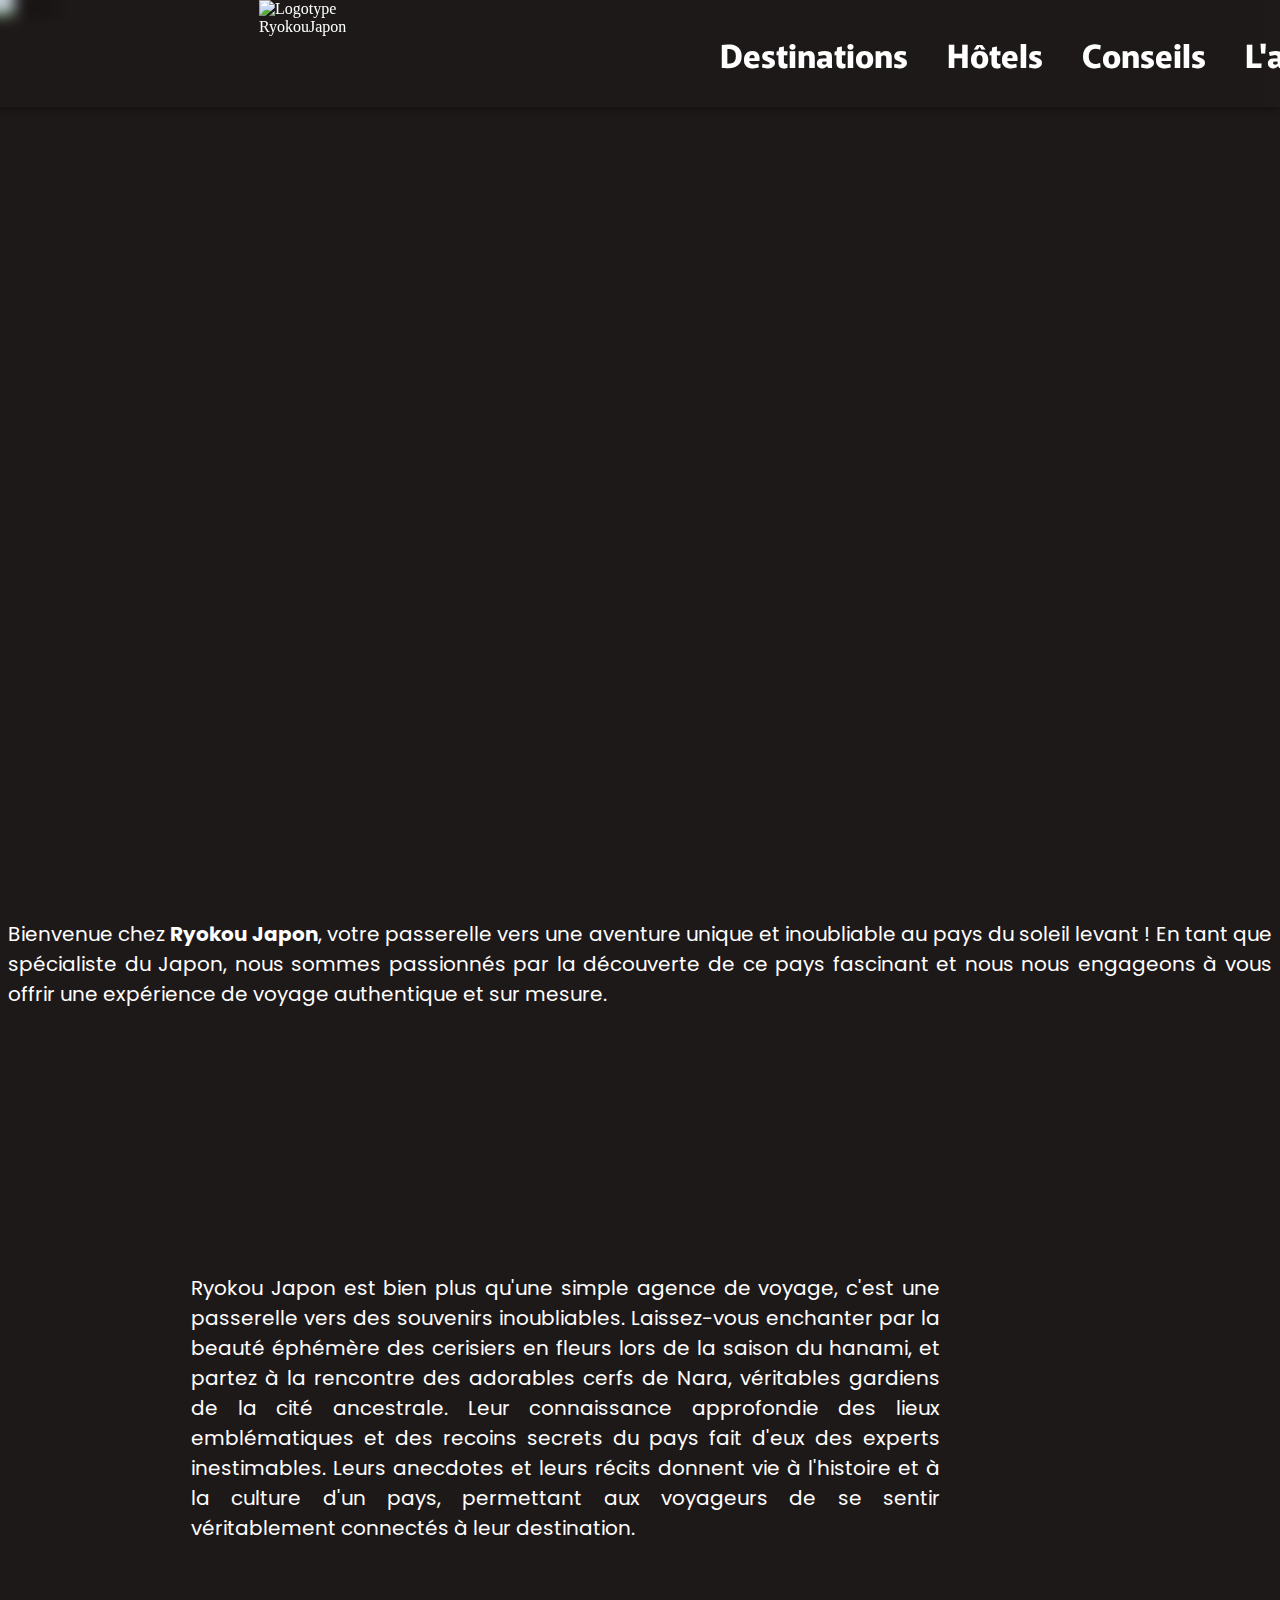
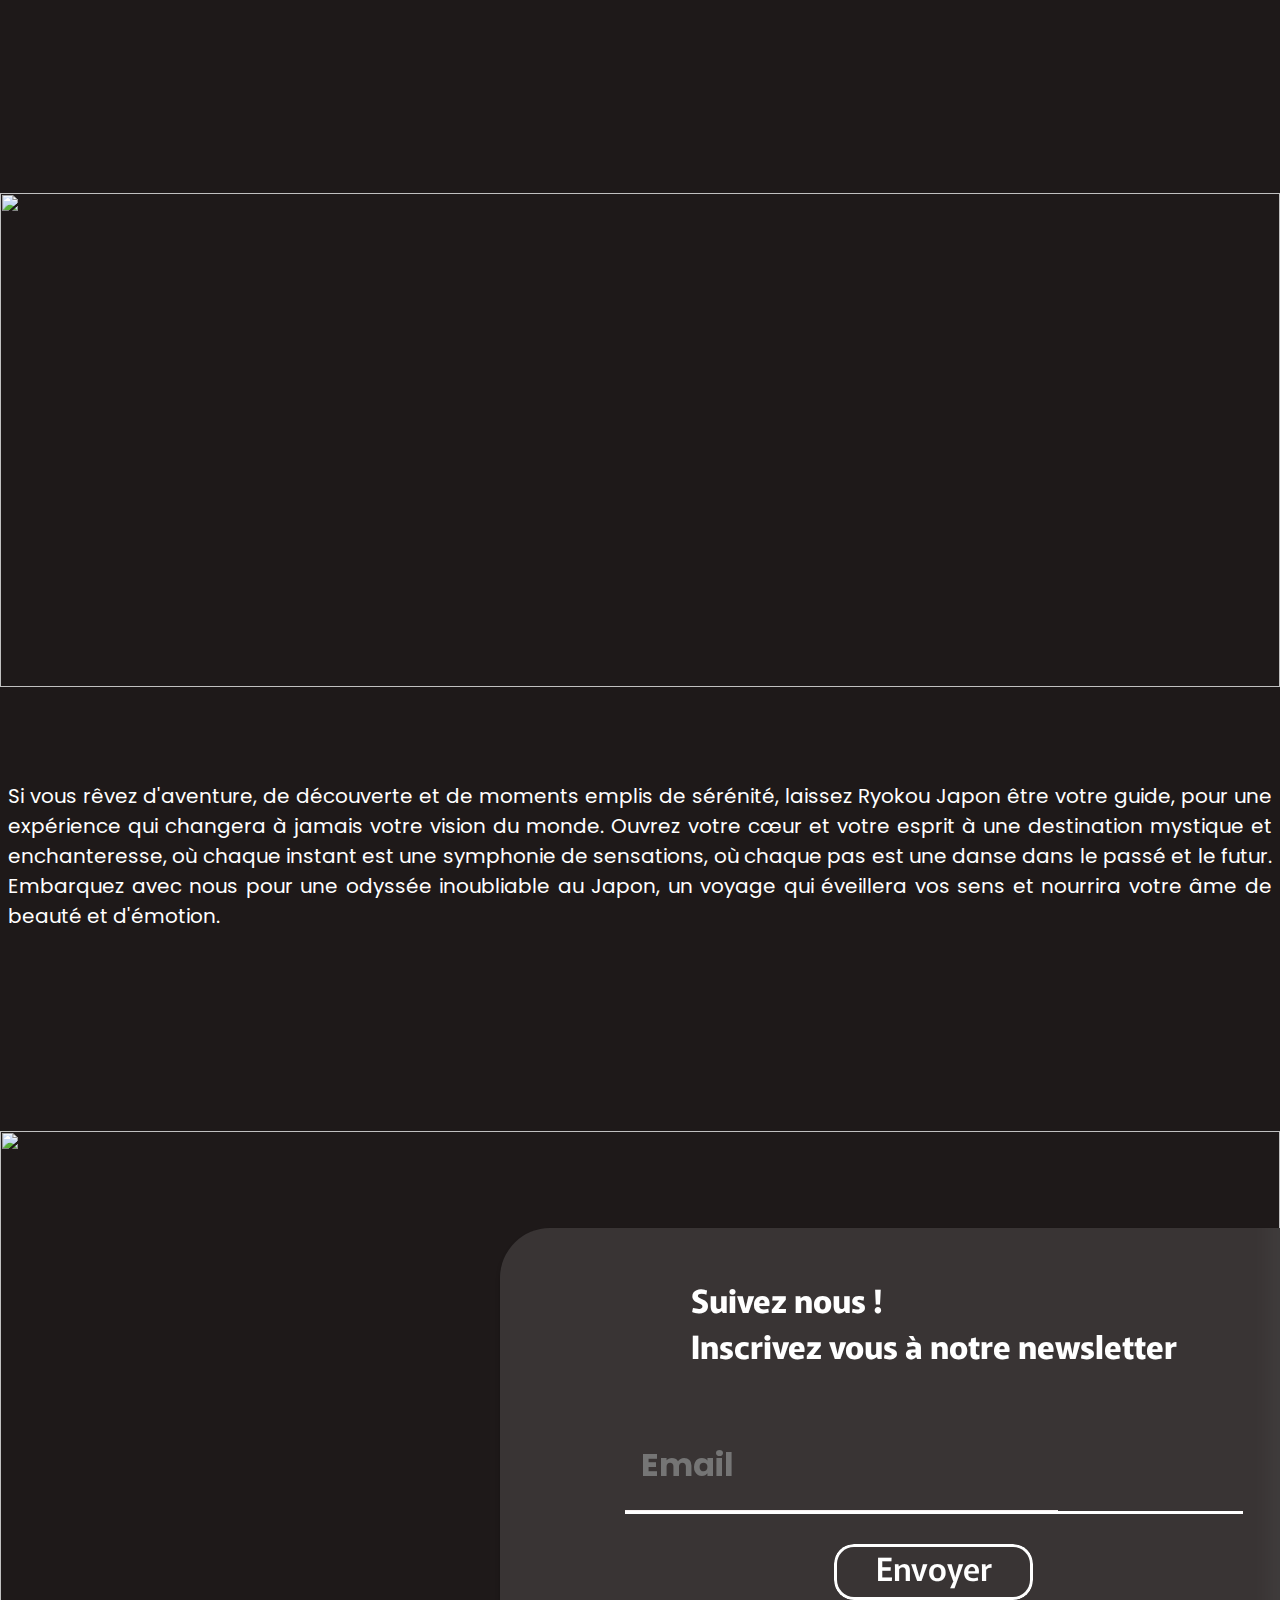
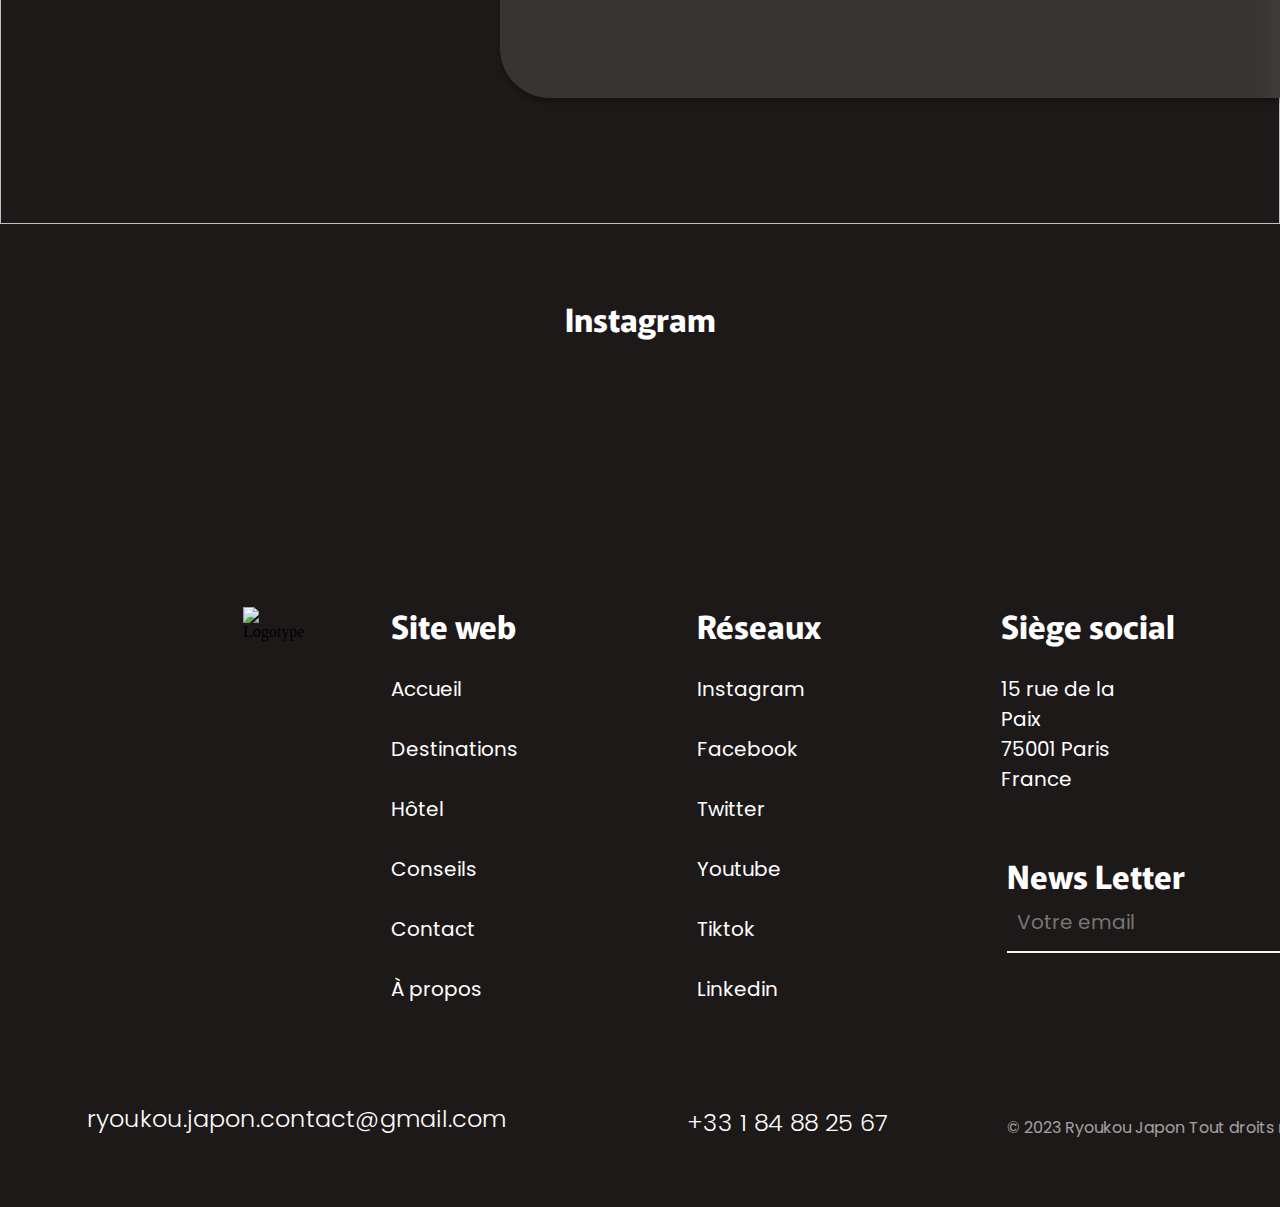
==== page/agence.html @ dc1efe97 "Add files via upload" ====
<!DOCTYPE html>
<html lang="en">

<head>
    <meta charset="UTF-8">
    <meta http-equiv="X-UA-Compatible"
        content="IE=edge">
    <meta name="viewport"
        content="width=device-width, initial-scale=1.0">
    <title>Ryokou Japon</title>
    <link rel="stylesheet"
        href="/page/agence.css">
    <link rel="shortcut icon"
        href="/asset/logo/Frame 35.svg"
        type="image/x-icon">
    <link rel="stylesheet"
        href="https://cdnjs.cloudflare.com/ajax/libs/font-awesome/6.4.2/css/all.min.css"
        integrity="sha512-z3gLpd7yknf1YoNbCzqRKc4qyor8gaKU1qmn+CShxbuBusANI9QpRohGBreCFkKxLhei6S9CQXFEbbKuqLg0DA=="
        crossorigin="anonymous"
        referrerpolicy="no-referrer" />

</head>

<body>
<header>
    <nav>
        <div class="logo">
            <a href="/index.html">
                <img id="logoid"
                    src="/asset/logo/Frame 393.svg"
                    alt="Logotype RyokouJapon">
            </a>

        </div>
        <div class="ancre">
            <div class="ancrenav"><a href="/page/destinations.html">Destinations</a></div>
            <div class="ancrenav"><a href="/page/hotel.html">Hôtels</a></div>
            <div class="ancrenav"><a href="/page/conseils.html">Conseils</a></div>
            <div class="ancrenav"><a href="/page/agence.html">L'agence</a></div>
            <div class="ancrenav"><a href="/page/contact.html">Contact</a></div>
        </div>
    </nav>
</header>

<div class="banner"
    id="accueil">
    <img id="idbanner"
        src="/asset/img/Free Office Logo Mockup 1.png"
        alt="banner">
</div>

<div class="texte1">
    <p>Bienvenue chez <strong>Ryokou Japon</strong>, votre passerelle vers une aventure unique et inoubliable au pays du soleil levant !
        En tant que spécialiste du Japon, nous sommes passionnés par la découverte de ce pays fascinant et nous nous
        engageons à vous offrir une expérience de voyage authentique et sur mesure. </p>
</div>

<div class="guide">
  


    <div class="texteguide">
        <h3>
            
        </h3>
        <p>
            Ryokou Japon est bien plus qu'une simple agence de voyage, c'est une passerelle vers des souvenirs inoubliables. Laissez-vous enchanter par la beauté éphémère des cerisiers en fleurs lors de la saison du hanami, et partez à la rencontre des adorables cerfs de Nara, véritables gardiens de la cité ancestrale.
            Leur connaissance approfondie des lieux emblématiques et des recoins secrets du pays fait d'eux des experts inestimables. Leurs anecdotes et leurs récits donnent vie à l'histoire et à la culture d'un pays, permettant aux voyageurs de se sentir véritablement connectés à leur destination.
        </p>
    </div> 
    
    <div class="groupguide1">
        <img src="/asset/img/pexels-quốc-bảo-2034538 1.png" alt="">
    </div>
</div>

<div class="photo">
    <img id="photo" src="/asset/img/183 1.png" alt="">
</div>


<div class="texte1">
    <p>Si vous rêvez d'aventure, de découverte et de moments emplis de sérénité, laissez Ryokou Japon être votre guide, pour une expérience qui changera à jamais votre vision du monde. Ouvrez votre cœur et votre esprit à une destination mystique et enchanteresse, où chaque instant est une symphonie de sensations, où chaque pas est une danse dans le passé et le futur. Embarquez avec nous pour une odyssée inoubliable au Japon, un voyage qui éveillera vos sens et nourrira votre âme de beauté et d'émotion. </p>
</div>

<div class="contact">

    <img id="imgcontact"
      src="/asset/img/pexels-satoshi-hirayama-7631456 1.png"
      alt="">

    <div class="caseform">
      <p> Suivez nous ! <br>
        Inscrivez vous à notre newsletter</p>
      <div class="formulaire">
        <input class="inputform"
          placeholder="Email"
          required=""
          type="text">
          
        <span class="input-border"></span>
      </div>

      <button class="btnform">Envoyer</button>

    </div>

  </div>

  <div class="instagram">

    <h3>
      Instagram
    </h3>
    <div class="postgroup">
      <div class="post1">
        <img src="/asset/img/355635184_124652857320670_2875316618651683828_n 2.png"
          alt="">
      </div>

      <div class="post2">
        <img src="/asset/img/345060577_613847677301786_373737933857451719_n 1.png"
          alt="">
      </div>

      <div class="post3">
        <img src="/asset/img/332650103_738727047650461_3082135596126466973_n 1.png"
          alt="">
      </div>
    </div>
  </div>
</body>

<footer>

    <div class="logofooter">
      <img src="/asset/logo/Frame 38.svg" alt="Logotype">
    </div>
    
    <div class="sitemap">
      <h3>
        Site web
      </h3>
  
      <a href="/index.html"> Accueil</a>
      <a href="/page/destinations.html">Destinations</a>
      <a href="/page/hotel.html">Hôtel</a>
      <a href="/page/conseils.html">Conseils</a>
      <a href="/page/contact.html">Contact</a>
      <a href="/page/agence.html">À propos</a>
    </div>
    
    <div class="reseaux">
    
      <h3>
        Réseaux 
      </h3>
      <a href="https://www.instagram.com/?hl=fr" target="_blank">Instagram</a>
      <a href="https://www.facebook.com/" target="_blank">Facebook</a>
      <a href="https://twitter.com/home" target="_blank">Twitter</a>
      <a href="https://www.youtube.com/" target="_blank">Youtube</a>
      <a href="https://www.tiktok.com/" target="_blank">Tiktok</a>
      <a href="https://www.linkedin.com/feed/" target="_blank">Linkedin</a>
    </div>
    
    <div class="siege_social">
      <h3>
        Siège social
      </h3>
      <p>15 rue de la Paix <br> 
        75001 Paris <br>
        France</p>
    </div>
    
    <div class="newsletter">
      <h3>
        News Letter  	&nbsp;	&nbsp;	&nbsp;	&nbsp; 			<i class="fa-regular fa-envelope"></i>
      </h3>
      <div class="form">
        
        <input class="input" placeholder="Votre email" required="" type="text">
        
        <span class="input-border"></span>
      </div>
    
      <div class="mailentreprise">
        <a href="https://mail.google.com/mail/u/0/?tab=wm#inbox">ryoukou.japon.contact@gmail.com</a>
      </div>
      <div class="numeroentreprise">
        <a href="">+33 1 84 88 25 67</a>
      </div>
    
      <div class="droits">
        © 2023 Ryoukou Japon Tout droits réservés
      </div>
    </footer>
    

</html>
---- page/agence.css ----
@import url('https://fonts.googleapis.com/css2?family=Poppins:ital,wght@0,100;0,200;0,300;0,400;0,500;0,600;0,700;0,800;0,900;1,100;1,200;1,300;1,400;1,500;1,600;1,700;1,800;1,900&display=swap');
@import url('https://fonts.googleapis.com/css2?family=Murecho:wght@100;200;300;400;500;600;700;800;900&family=Poppins:ital,wght@0,100;0,200;0,300;0,400;0,500;0,600;0,700;0,800;0,900;1,100;1,200;1,300;1,400;1,500;1,600;1,700;1,800;1,900&display=swap');

* {
    border: 0;
    margin: 0;
    text-decoration: none;

}

html,
body {
    width: 100%;
    background-color: #1E1919;
    background-image: url(/asset/Nouveaudossier/Frame\ 570.png);

}

nav {
    display: flex;
    flex-direction: row;
    position: fixed;
    width: 100%;
    height: 107px;
    box-shadow: 0px 4px 4px 0px rgba(0, 0, 0, 0.25);
    backdrop-filter: blur(7px);
    z-index: 1;
}

.logo {
    width: 25%;
    height: 100%;
}

#logoid {
    width: 259px;
    height: 100%;
    padding-left: 259px;
}

.ancre {
    display: flex;
    gap: 39px;
    align-self: center;
    cursor: pointer;
    position: relative;
    font-family: Murecho;
    font-size: 32px;
    font-style: normal;
    font-weight: 700;
    line-height: normal;
    width: 75%;
    left: 400px;

}

a {
    color: white;
}

.banner {
    width: 100%;
    height: 825px;
}

#idbanner {
    width: 100%;
    height: 825px;

}


.texte1 {
    color: #FFF;
    text-align: justify;
    font-family: Poppins;
    font-size: 20px;
    font-style: normal;
    font-weight: 400;
    line-height: normal;
    width: 100%;
    justify-content: center;
    display: flex;
    position: relative;
    align-items: center;
    margin-top: 94px;
}


.texte1 p {
    width: 1264px;

}

.guide {
    display: flex;
    position: relative;
    flex-direction: row;
    margin-top: 180px;
    justify-content: center;
    gap: 149PX;

}

.groupguide1 {

    justify-content: center;

}

.texteguide {
    width: 749px;
    color: #FFF;
    text-align: justify;
    font-family: Poppins;
    font-size: 20px;
    font-style: normal;
    font-weight: 400;
    line-height: normal;
    justify-content: center;
    align-items: center;

}

.texteguide h3 {
    align-items: center;
    display: flex;
    text-align: center;
    justify-content: center;
    margin-bottom: 84px;
}

.photo{
    width: 100%;
height: 494px;
margin-top: 250px;
}

#photo{
    width: 100%;
height: 494px;
}

.contact {
    width: 100%;
    object-fit: cover;
    height: 693px;
    margin-top: 100px;
    align-items: center;
    justify-content: center;
    text-align: center;
margin-top: 200px;
}

#imgcontact {
    width: 100%;
    height: 693px;
    object-fit: cover;
}

.caseform {
    width: 867px;
    height: 470px;
    border-radius: 50px;
    background: rgba(255, 255, 255, 0.12);
    box-shadow: 0px 4px 4px 0px rgba(0, 0, 0, 0.25);
    backdrop-filter: blur(10px);
    position: relative;
    display: flex;
    align-items: center;
    flex-direction: column;
    justify-content: center;
    position: relative;
    bottom: 600px;
    left: 500px;

}

.caseform p:nth-child(1) {
    color: #FFF;
    text-align: justify;
    font-family: Murecho;
    font-size: 32px;
    font-style: normal;
    font-weight: 700;
    line-height: normal;
    position: relative;
    bottom: 50px;
}

.formulaire {
    position: relative;
    width: 618px;
    border-bottom: 3px solid #FFF;
    color: white;
}

.inputform {
    color: #fff;
    font-size: 0.9rem;
    background-color: transparent;
    width: 100%;
    box-sizing: border-box;
    padding-inline: 0.5em;
    padding-block: 0.7em;
    border: none;
    text-align: justify;
    font-family: Poppins;
    font-size: 32px;
    font-style: normal;
    font-weight: 700;
    line-height: normal;
}



.input-border {
    position: absolute;
    background: var(--border-after-color);
    width: 0%;
    height: 2px;
    bottom: 0;
    left: 0;
    transition: 0.3s;
}

input:hover {
    background: var(--input-hovered-color);
}

input:focus {
    outline: none;
}


input:focus~.input-border {
    width: 100%;
}

.btnform {
    position: relative;
    border: transparent;
    border-radius: 20px;
    font-size: 21px;
    font-weight: normal;
    display: flex;
    align-self: center;
    width: 199px;
    height: 56px;
    padding: 0px 40px 10px 40px;
    justify-content: center;
    align-items: center;
    color: white;
    background: transparent;
    cursor: pointer;
    font-family: Murecho;
    font-size: 32px;
    font-style: normal;
    font-weight: 500;
    line-height: normal;
    margin-top: 30px;
}

.btnform::before {
    content: "";
    position: absolute;
    inset: 0;
    border: inherit;
    border-radius: inherit;
    padding: 3px;
    background: #FFF;

    -webkit-mask:
        linear-gradient(#fff 0 0) content-box,
        linear-gradient(#fff 0 0);
    -webkit-mask-composite: clear;
    mask-composite: clear;
}



.postgroup {
    display: flex;
    gap: 21px;
    justify-content: center;
}

.instagram h3 {
    display: flex;
    color: #FFF;
    font-family: Murecho;
    font-size: 32px;
    font-style: normal;
    font-weight: 700;
    line-height: normal;
    justify-content: center;
    margin-bottom: 44px;
    margin-top: 71px;
}

footer{
    background-color: #1E1919;
    width: 100%;
    height: 600px;
    margin-top: 71px;
    display: flex;
    flex-direction: row;
    padding-top:133px;

}
.logofooter{
    width: 300px;
    height: 183px;
    display: flex;
    position: relative;
    margin-left: 243px;
}

.sitemap {
    width: 126px;
    height: 100px;
    display: flex;
    flex-direction: column;
    color: var(--white, #FFF);
    font-family: Poppins;
    font-size: 20px;
    font-style: normal;
    font-weight: 400;
    gap: 30px;
    margin-left: 87px ;
    position: relative;
}

.sitemap h3{
    color: var(--white, #FFF);
    font-family: Murecho;
    font-size: 32px;
    font-style: normal;
    font-weight: 700;
    line-height: 37.275px; /* 116.484% */ 
    width: 200px;
}

.reseaux{
    width: 126px;
    height: 339.9px;
    display: flex;
    flex-direction: column;
    color: var(--white, #FFF);
    font-family: Poppins;
    font-size: 20px;
    font-style: normal;
    font-weight: 400;
    gap: 30px;
    margin-left: 180px ;
    position: relative;  
}

.reseaux h3{
    color: var(--white, #FFF);
    font-family: Murecho;
    font-size: 32px;
    font-style: normal;
    font-weight: 700;
    line-height: 37.275px; /* 116.484% */
     
}

.siege_social {
    width: 126px;
    height: 339.9px;
    display: flex;
    flex-direction: column;
    color: var(--white, #FFF);
    font-family: Poppins;
    font-size: 20px;
    font-style: normal;
    font-weight: 400;
    gap: 30px;
    margin-left: 180px ;
    position: relative;  
}

.siege_social h3{
    color: var(--white, #FFF);
font-family: Murecho;
font-size: 32px;
font-style: normal;
font-weight: 700;
line-height: 37.275px; 
width: 200px;
}

.newsletter{
    margin-top: 250px;
    display: flex;
    flex-direction: column;
    position: relative;
    right: 120px;

}

.form {
    --width-of-input: 200px;
    --border-height: 1px;
    --border-before-color: rgba(221, 221, 221, 0.39);
    --border-after-color: #5891ff;
    --input-hovered-color: #4985e01f;
    position: relative;
    width: var(--width-of-input);
   }
   /* styling of Input */
   .input {
    color: #fff;
    font-size: 0.9rem;
    background-color: transparent;
    width: 100%;
    box-sizing: border-box;
    padding-inline: 0.5em;
    padding-block: 0.7em;
    border: none;
    border-bottom: var(--border-height) solid var(--border-before-color);
    color: var(--white, #FFF);
font-family: Poppins;
font-size: 20px;
font-style: normal;
font-weight: 400;
line-height: 29.288px; /* 146.438% */
   }

   .input-border {
    position: absolute;
    background: #F6F0F0;
    width: 0%;
    height: 2px;
    bottom: 0;
    left: 0;
    transition: 0.3s;
    width: 433.987px;
    height: 1.331px;
   }

   input:hover {
    background: var(--input-hovered-color);
   }
   
   input:focus {
    outline: none;
   }

   input:focus ~ .input-border {
    width: 100%;
   }
   
   .fa-regular{
    color: #ffffff;
    width: 30.65px;
    height: 19.87px;
    }

.newsletter h3 {
            color: var(--white, #FFF);
            font-family: Murecho;
            font-size: 32px;
            font-style: normal;
            font-weight: 700;
            line-height: 37.275px;
}

.mailentreprise{
    display: flex;
    position: relative;
    margin-top: 150px;
    right: 920px;
    color: var(--white, #FFF);
text-align: justify;
font-family: poppins;
font-size: 23.962px;
font-style: normal;
font-weight: 300;
line-height: 31.95px; 
}

.numeroentreprise{
    display: flex;
    position: relative;
    right: 320px;
    color: var(--white, #FFF);
text-align: justify;
font-family: poppins;
font-size: 23.962px;
font-style: normal;
font-weight: 300;
margin-top: 0;
bottom: 30px;
}

.droits{
    display: flex;
    position: relative;
    color: rgba(255, 255, 255, 0.6);
font-family: Poppins;
font-size: 15.975px;
font-style: normal;
font-weight: 400;
line-height: 26.625px; 
bottom: 55px;
}
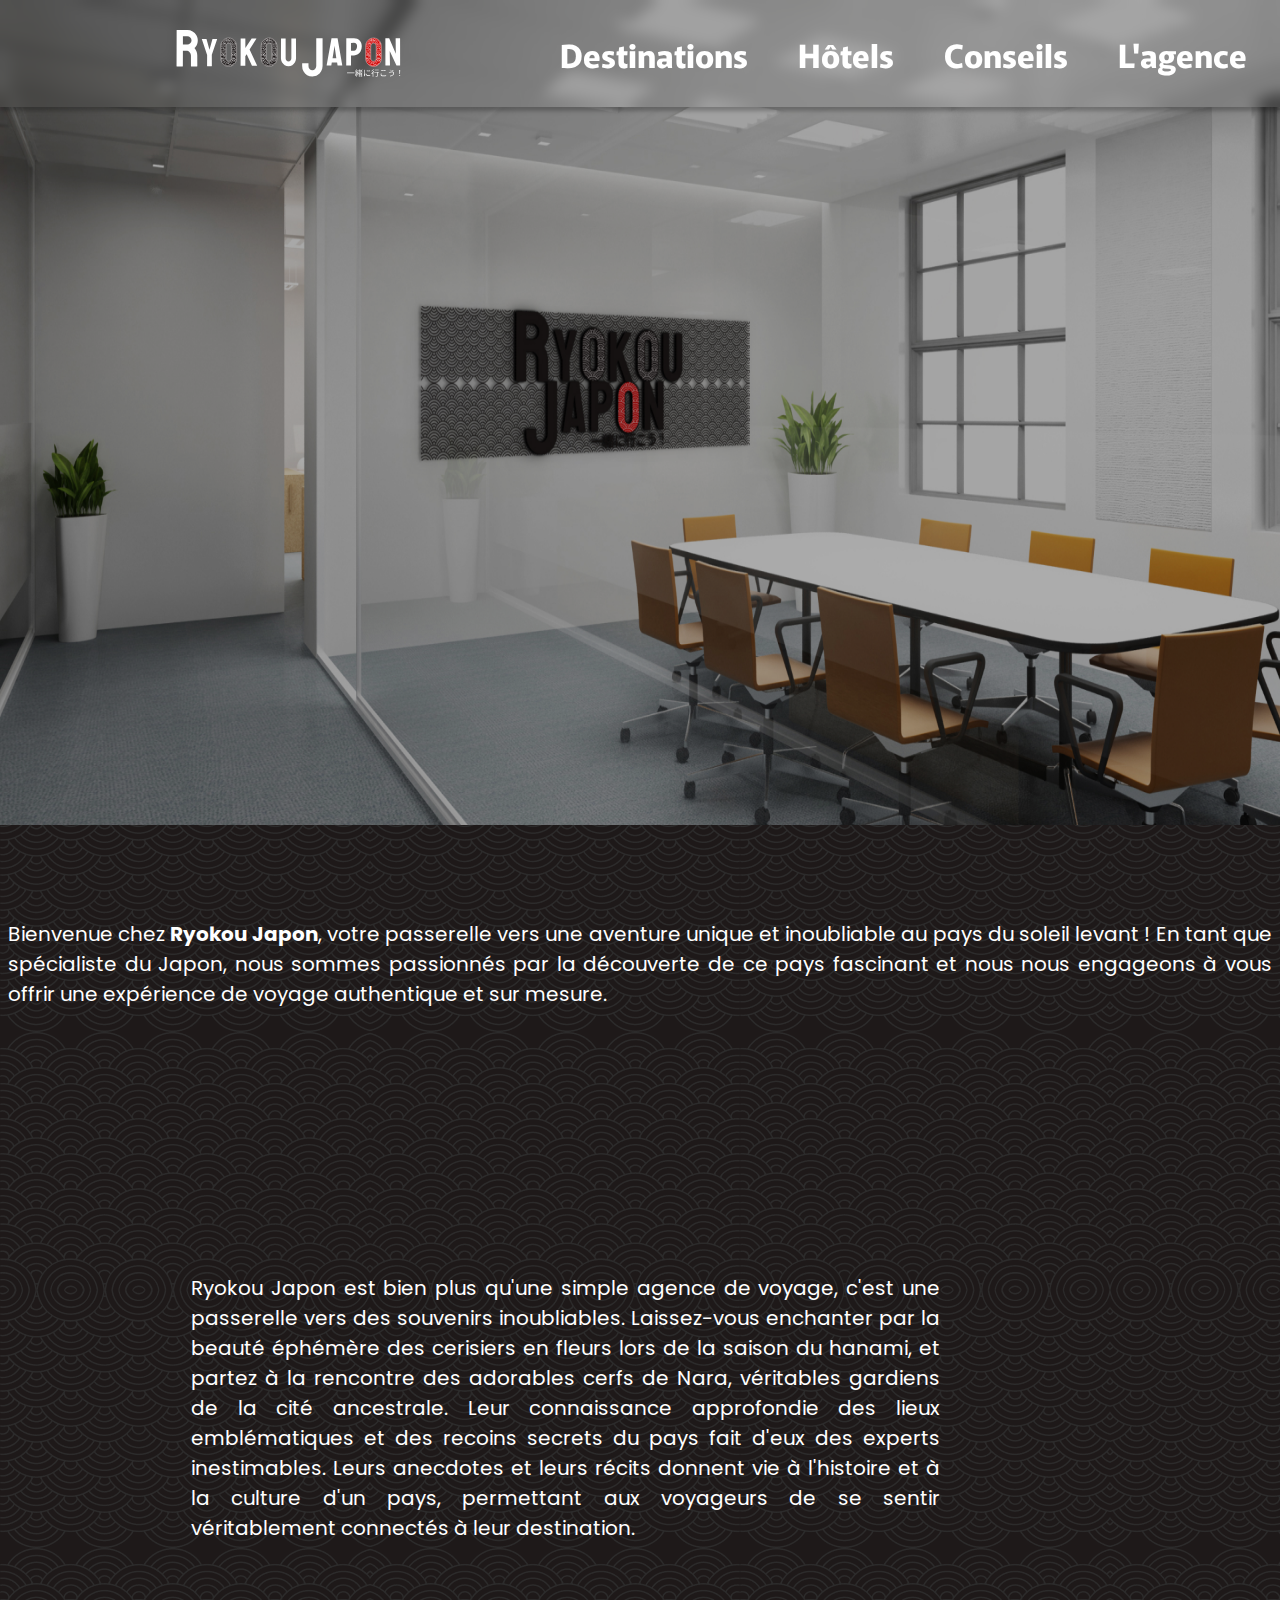
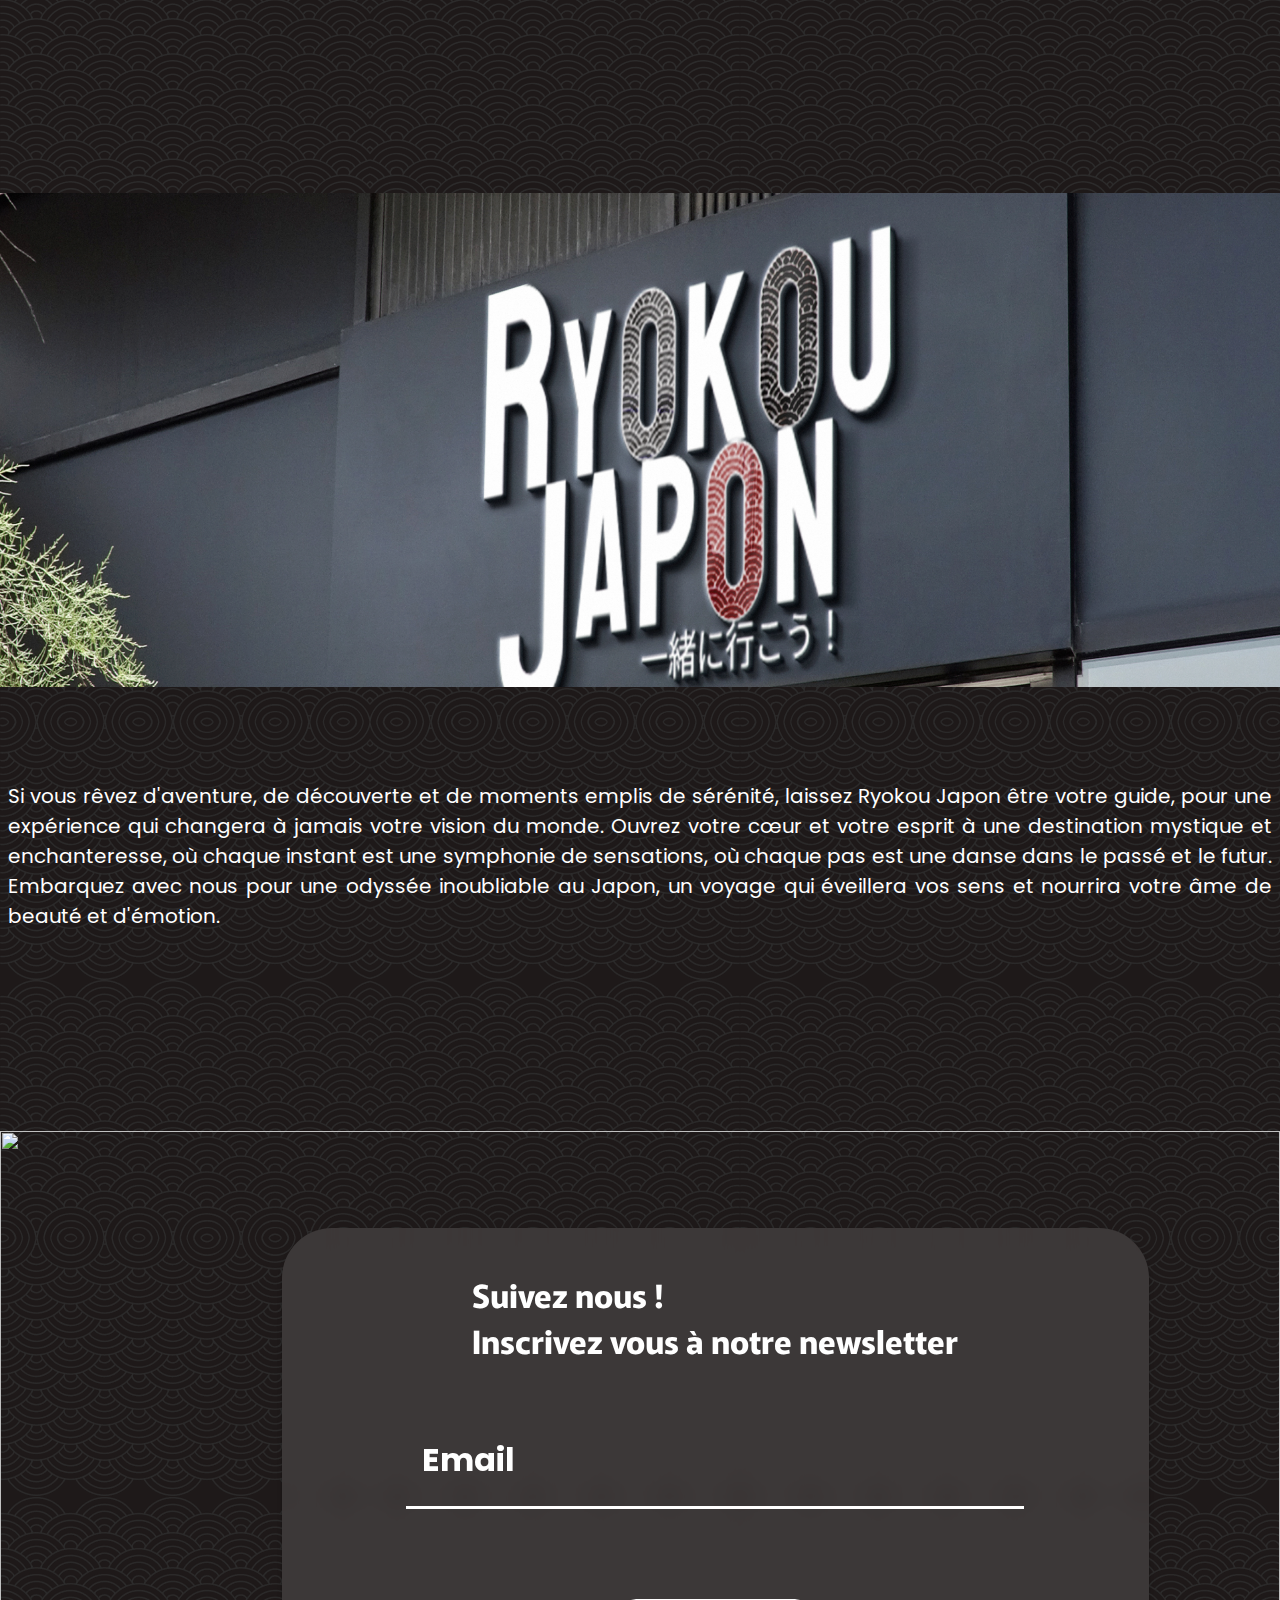
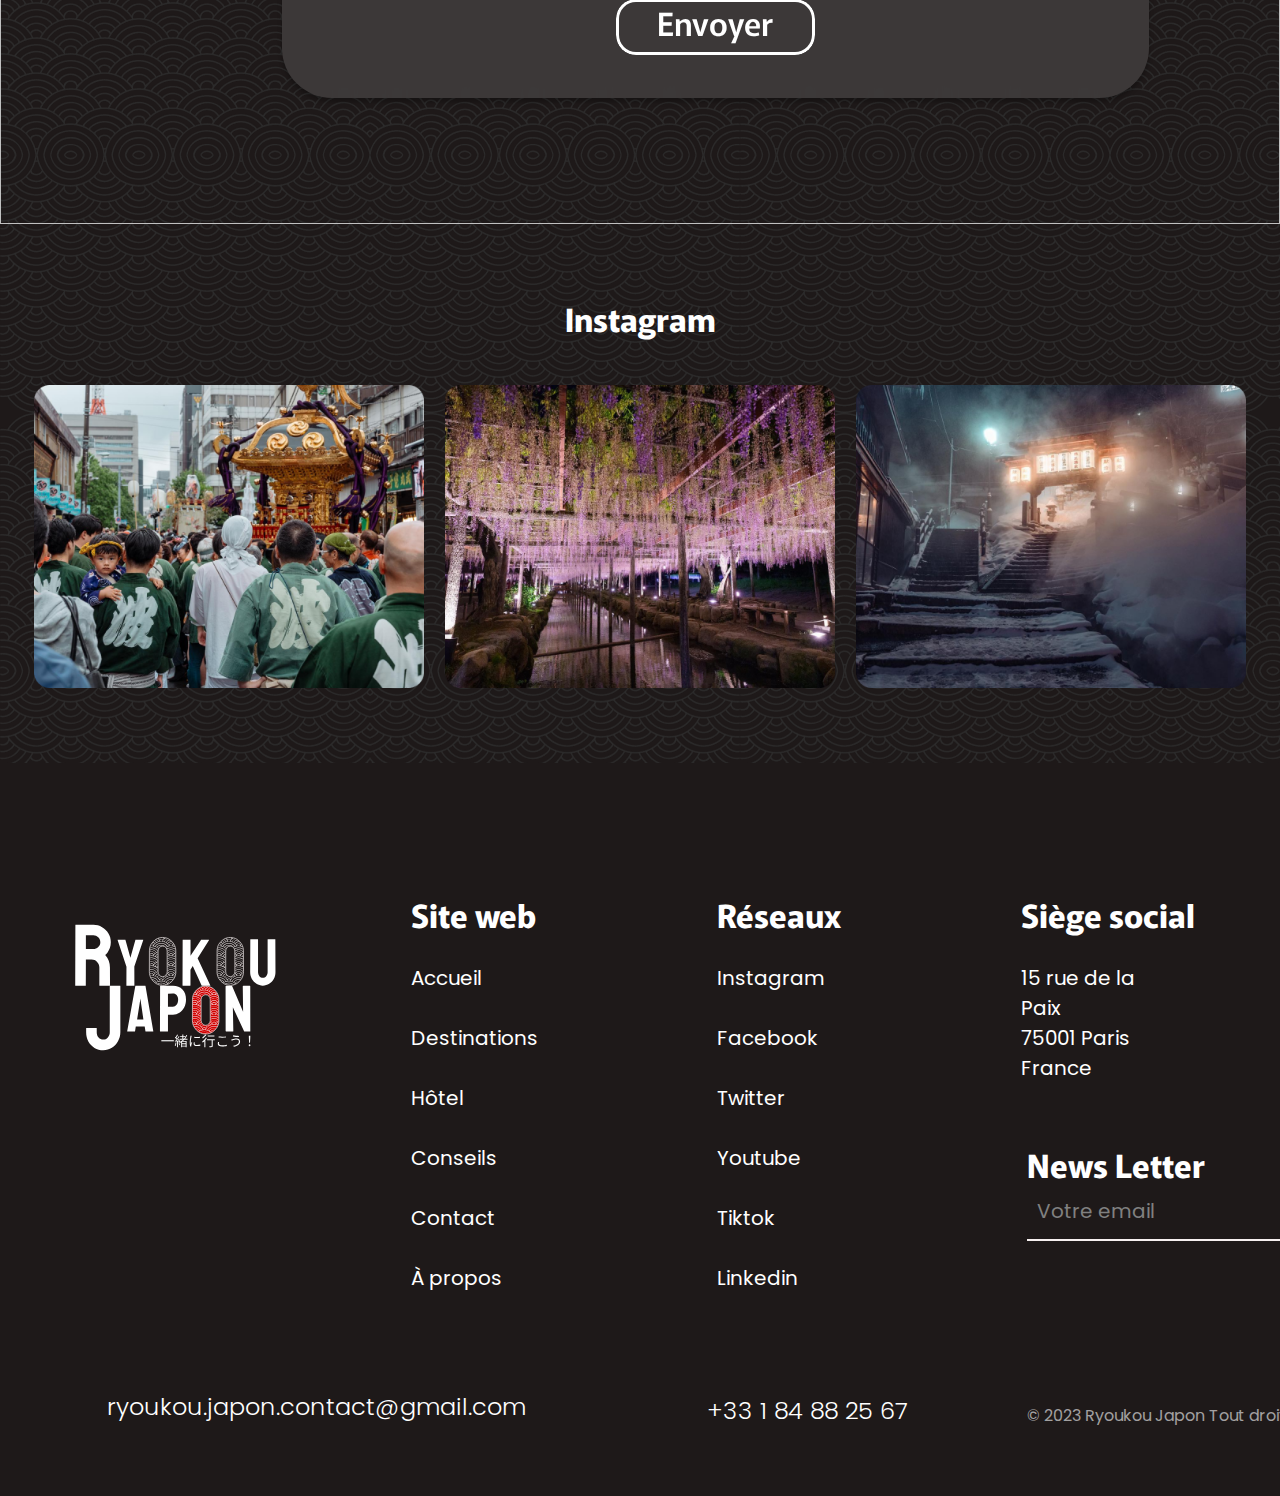
==== commit 4d438c76: "Add files via upload" ====
--- a/page/agence.html
+++ b/page/agence.html
@@ -22,25 +22,44 @@
 </head>
 
 <body>
-<header>
-    <nav>
-        <div class="logo">
-            <a href="/index.html">
-                <img id="logoid"
-                    src="/asset/logo/Frame 393.svg"
-                    alt="Logotype RyokouJapon">
-            </a>
-
-        </div>
-        <div class="ancre">
-            <div class="ancrenav"><a href="/page/destinations.html">Destinations</a></div>
-            <div class="ancrenav"><a href="/page/hotel.html">Hôtels</a></div>
-            <div class="ancrenav"><a href="/page/conseils.html">Conseils</a></div>
-            <div class="ancrenav"><a href="/page/agence.html">L'agence</a></div>
-            <div class="ancrenav"><a href="/page/contact.html">Contact</a></div>
-        </div>
+  <header>
+    <nav class="navbar">
+      <div class="logo">
+        <a href="/index.html">
+          <img id="logoid"
+            src="/asset/logo/Frame 393.svg"
+            alt="Logotype RyokouJapon">
+        </a>
+
+      </div>
+      
+        
+      
+      <div class="ancre">
+        <ul>
+          <li >
+             <a href="/page/destinations.html">Destinations</a>
+          </li>
+          <li >
+            <a href="/page/hotel.html">Hôtels</a>
+          </li>
+          <li>
+            <a href="/page/conseils.html">Conseils</a>
+          </li>
+          <li>
+             <a href="/page/agence.html">L'agence</a>
+          </li>
+          <li>
+             <a href="/page/contact.html">Contact</a>
+          </li>
+
+        </ul>
+      </div>
+
+      <div class="icons"><img src="asset/img/menu.png" alt=""></div>
+      
     </nav>
-</header>
+  </header>
 
 <div class="banner"
     id="accueil">
@@ -97,8 +116,6 @@
           placeholder="Email"
           required=""
           type="text">
-          
-        <span class="input-border"></span>
       </div>
 
       <button class="btnform">Envoyer</button>
--- a/page/agence.css
+++ b/page/agence.css
@@ -5,7 +5,7 @@
     border: 0;
     margin: 0;
     text-decoration: none;
-
+    list-style: none;
 }
 
 html,
@@ -16,7 +16,8 @@
 
 }
 
-nav {
+
+.navbar {
     display: flex;
     flex-direction: row;
     position: fixed;
@@ -24,8 +25,15 @@
     height: 107px;
     box-shadow: 0px 4px 4px 0px rgba(0, 0, 0, 0.25);
     backdrop-filter: blur(7px);
-    z-index: 1;
-}
+    z-index: 2;
+}
+
+nav ul {
+    display: flex;
+    flex-direction: row;
+    gap: 50px;
+}
+
 
 .logo {
     width: 25%;
@@ -35,7 +43,7 @@
 #logoid {
     width: 259px;
     height: 100%;
-    padding-left: 259px;
+    padding-left: 159px;
 }
 
 .ancre {
@@ -50,12 +58,18 @@
     font-weight: 700;
     line-height: normal;
     width: 75%;
-    left: 400px;
+    left: 200px;
+    flex-direction: row;
+    
 
 }
 
 a {
     color: white;
+}
+
+.icons{
+    display: none;
 }
 
 .banner {
@@ -172,7 +186,7 @@
     justify-content: center;
     position: relative;
     bottom: 600px;
-    left: 500px;
+    left: 22%;
 
 }
 
@@ -186,6 +200,7 @@
     line-height: normal;
     position: relative;
     bottom: 50px;
+    margin-top: 50px;
 }
 
 .formulaire {
@@ -195,8 +210,16 @@
     color: white;
 }
 
+.input::placeholder{
+    color: grey;
+}
+
+.inputform::placeholder{
+    color: white;
+}
+
 .inputform {
-    color: #fff;
+    color: white;
     font-size: 0.9rem;
     background-color: transparent;
     width: 100%;
@@ -214,18 +237,9 @@
 
 
 
-.input-border {
-    position: absolute;
-    background: var(--border-after-color);
-    width: 0%;
-    height: 2px;
-    bottom: 0;
-    left: 0;
-    transition: 0.3s;
-}
 
 input:hover {
-    background: var(--input-hovered-color);
+    background: #FFF;
 }
 
 input:focus {
@@ -258,7 +272,8 @@
     font-style: normal;
     font-weight: 500;
     line-height: normal;
-    margin-top: 30px;
+    margin-top: 90px;
+
 }
 
 .btnform::before {
@@ -279,6 +294,7 @@
 
 
 
+
 .postgroup {
     display: flex;
     gap: 21px;
@@ -298,22 +314,34 @@
     margin-top: 71px;
 }
 
-footer{
+.post1 img{
+    width: 390px;
+}
+.post2 img{
+    width: 390px;
+}
+.post3 img{
+    width: 390px;
+}
+
+
+footer {
     background-color: #1E1919;
     width: 100%;
     height: 600px;
     margin-top: 71px;
     display: flex;
     flex-direction: row;
-    padding-top:133px;
-
-}
-.logofooter{
+    padding-top: 133px;
+
+}
+
+.logofooter {
     width: 300px;
     height: 183px;
     display: flex;
     position: relative;
-    margin-left: 243px;
+    margin-left: 2%;
 }
 
 .sitemap {
@@ -327,21 +355,22 @@
     font-style: normal;
     font-weight: 400;
     gap: 30px;
-    margin-left: 87px ;
-    position: relative;
-}
-
-.sitemap h3{
-    color: var(--white, #FFF);
-    font-family: Murecho;
-    font-size: 32px;
-    font-style: normal;
-    font-weight: 700;
-    line-height: 37.275px; /* 116.484% */ 
+    margin-left: 87px;
+    position: relative;
+}
+
+.sitemap h3 {
+    color: var(--white, #FFF);
+    font-family: Murecho;
+    font-size: 32px;
+    font-style: normal;
+    font-weight: 700;
+    line-height: 37.275px;
+    /* 116.484% */
     width: 200px;
 }
 
-.reseaux{
+.reseaux {
     width: 126px;
     height: 339.9px;
     display: flex;
@@ -352,18 +381,19 @@
     font-style: normal;
     font-weight: 400;
     gap: 30px;
-    margin-left: 180px ;
-    position: relative;  
-}
-
-.reseaux h3{
-    color: var(--white, #FFF);
-    font-family: Murecho;
-    font-size: 32px;
-    font-style: normal;
-    font-weight: 700;
-    line-height: 37.275px; /* 116.484% */
-     
+    margin-left: 180px;
+    position: relative;
+}
+
+.reseaux h3 {
+    color: var(--white, #FFF);
+    font-family: Murecho;
+    font-size: 32px;
+    font-style: normal;
+    font-weight: 700;
+    line-height: 37.275px;
+    /* 116.484% */
+
 }
 
 .siege_social {
@@ -377,21 +407,21 @@
     font-style: normal;
     font-weight: 400;
     gap: 30px;
-    margin-left: 180px ;
-    position: relative;  
-}
-
-.siege_social h3{
-    color: var(--white, #FFF);
-font-family: Murecho;
-font-size: 32px;
-font-style: normal;
-font-weight: 700;
-line-height: 37.275px; 
-width: 200px;
-}
-
-.newsletter{
+    margin-left: 180px;
+    position: relative;
+}
+
+.siege_social h3 {
+    color: var(--white, #FFF);
+    font-family: Murecho;
+    font-size: 32px;
+    font-style: normal;
+    font-weight: 700;
+    line-height: 37.275px;
+    width: 200px;
+}
+
+.newsletter {
     margin-top: 250px;
     display: flex;
     flex-direction: column;
@@ -401,16 +431,12 @@
 }
 
 .form {
-    --width-of-input: 200px;
-    --border-height: 1px;
-    --border-before-color: rgba(221, 221, 221, 0.39);
-    --border-after-color: #5891ff;
-    --input-hovered-color: #4985e01f;
-    position: relative;
-    width: var(--width-of-input);
-   }
-   /* styling of Input */
-   .input {
+    
+    position: relative;
+}
+
+/* styling of Input */
+.input {
     color: #fff;
     font-size: 0.9rem;
     background-color: transparent;
@@ -418,91 +444,94 @@
     box-sizing: border-box;
     padding-inline: 0.5em;
     padding-block: 0.7em;
-    border: none;
-    border-bottom: var(--border-height) solid var(--border-before-color);
-    color: var(--white, #FFF);
-font-family: Poppins;
-font-size: 20px;
-font-style: normal;
-font-weight: 400;
-line-height: 29.288px; /* 146.438% */
-   }
-
-   .input-border {
+ 
+    
+    
+    font-family: Poppins;
+    font-size: 20px;
+    font-style: normal;
+    font-weight: 400;
+    line-height: 29.288px;
+    /* 146.438% */
+}
+
+.input-border {
     position: absolute;
     background: #F6F0F0;
-    width: 0%;
+
     height: 2px;
     bottom: 0;
     left: 0;
-    transition: 0.3s;
-    width: 433.987px;
+    
+    width: 350px;
     height: 1.331px;
-   }
-
-   input:hover {
+}
+
+input:hover {
     background: var(--input-hovered-color);
-   }
-   
-   input:focus {
+}
+
+input:focus {
     outline: none;
-   }
-
-   input:focus ~ .input-border {
-    width: 100%;
-   }
-   
-   .fa-regular{
+}
+
+input:focus~.input-border {
+    width: 100%;
+}
+
+.fa-regular {
     color: #ffffff;
     width: 30.65px;
     height: 19.87px;
-    }
+    left: 70px;
+    position: relative;
+}
 
 .newsletter h3 {
-            color: var(--white, #FFF);
-            font-family: Murecho;
-            font-size: 32px;
-            font-style: normal;
-            font-weight: 700;
-            line-height: 37.275px;
-}
-
-.mailentreprise{
+    color: var(--white, #FFF);
+    font-family: Murecho;
+    font-size: 32px;
+    font-style: normal;
+    font-weight: 700;
+    line-height: 37.275px;
+}
+
+.mailentreprise {
     display: flex;
     position: relative;
     margin-top: 150px;
     right: 920px;
     color: var(--white, #FFF);
-text-align: justify;
-font-family: poppins;
-font-size: 23.962px;
-font-style: normal;
-font-weight: 300;
-line-height: 31.95px; 
-}
-
-.numeroentreprise{
+    text-align: justify;
+    font-family: poppins;
+    font-size: 23.962px;
+    font-style: normal;
+    font-weight: 300;
+    line-height: 31.95px;
+}
+
+.numeroentreprise {
     display: flex;
     position: relative;
     right: 320px;
     color: var(--white, #FFF);
-text-align: justify;
-font-family: poppins;
-font-size: 23.962px;
-font-style: normal;
-font-weight: 300;
-margin-top: 0;
-bottom: 30px;
-}
-
-.droits{
+    text-align: justify;
+    font-family: poppins;
+    font-size: 23.962px;
+    font-style: normal;
+    font-weight: 300;
+    margin-top: 0;
+    bottom: 30px;
+}
+
+.droits {
     display: flex;
     position: relative;
     color: rgba(255, 255, 255, 0.6);
-font-family: Poppins;
-font-size: 15.975px;
-font-style: normal;
-font-weight: 400;
-line-height: 26.625px; 
-bottom: 55px;
-}
+    font-family: Poppins;
+    font-size: 15.975px;
+    font-style: normal;
+    font-weight: 400;
+    line-height: 26.625px;
+    bottom: 55px;
+}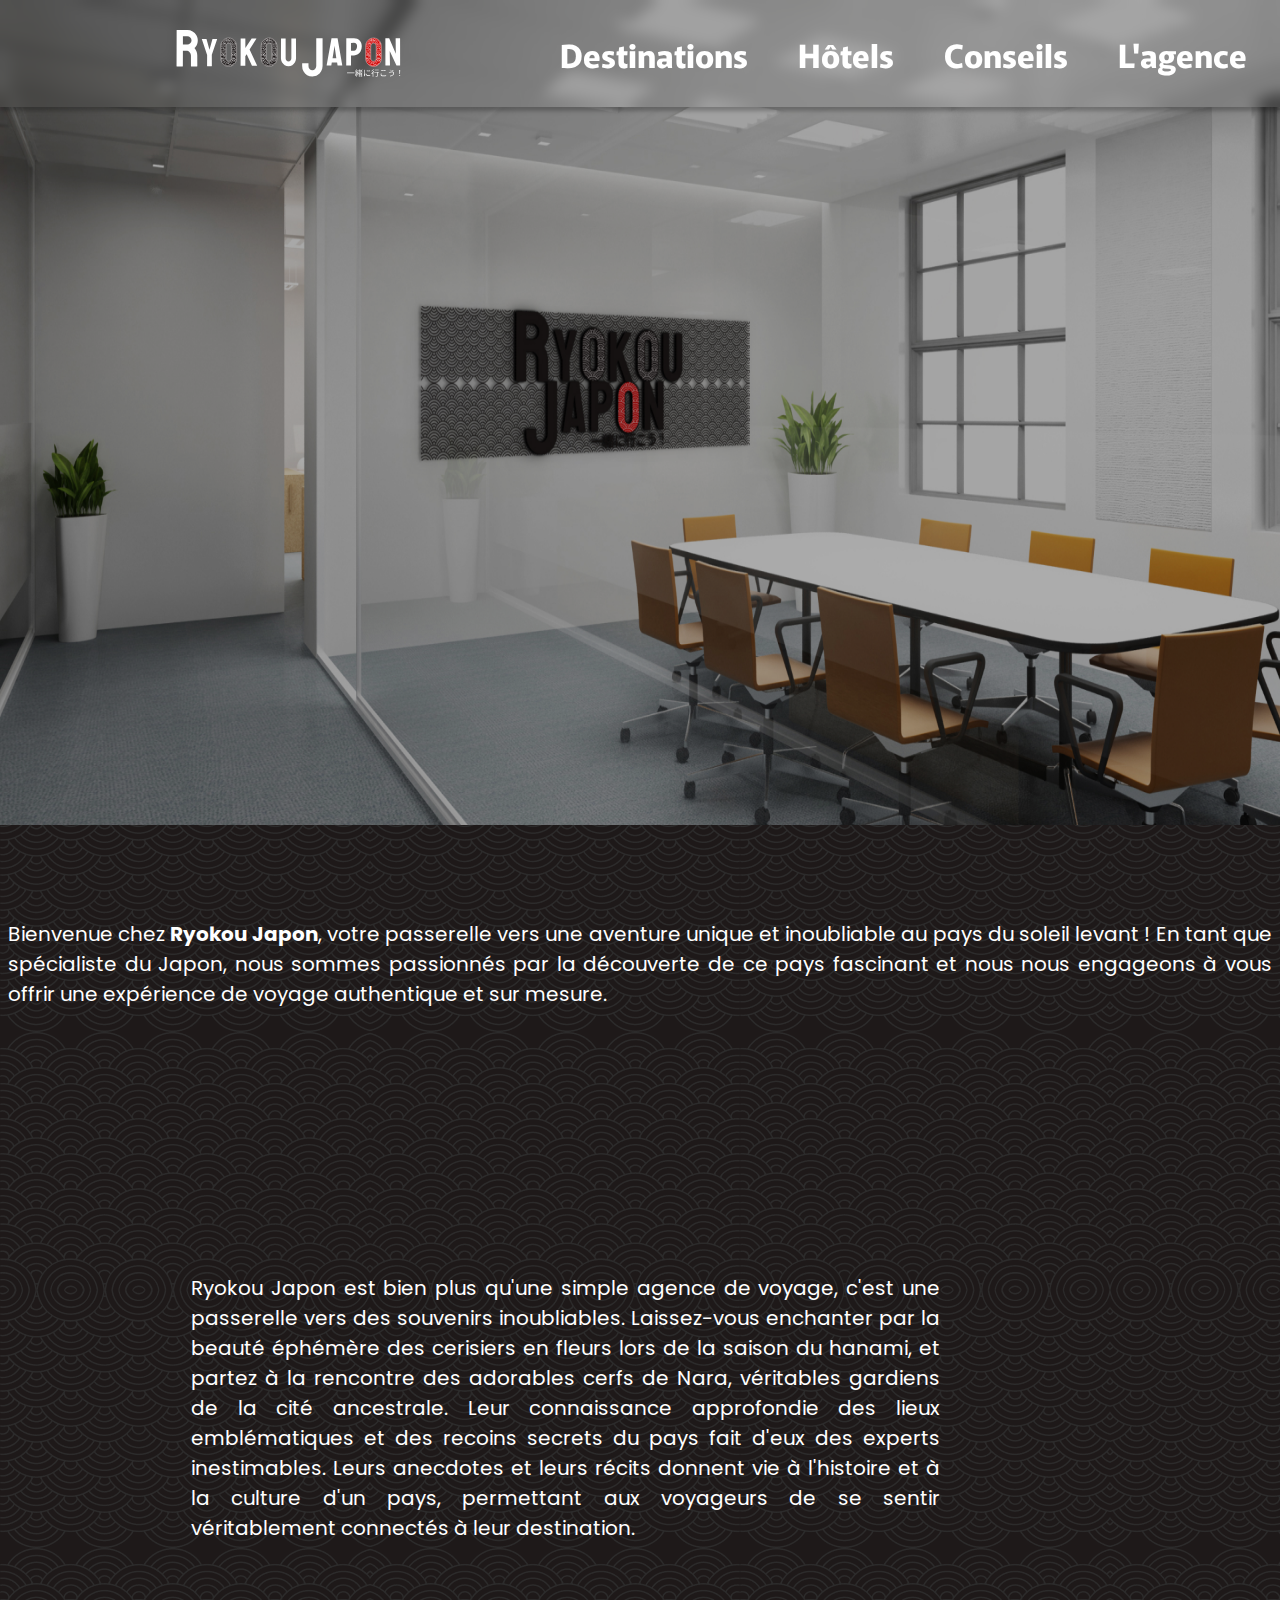
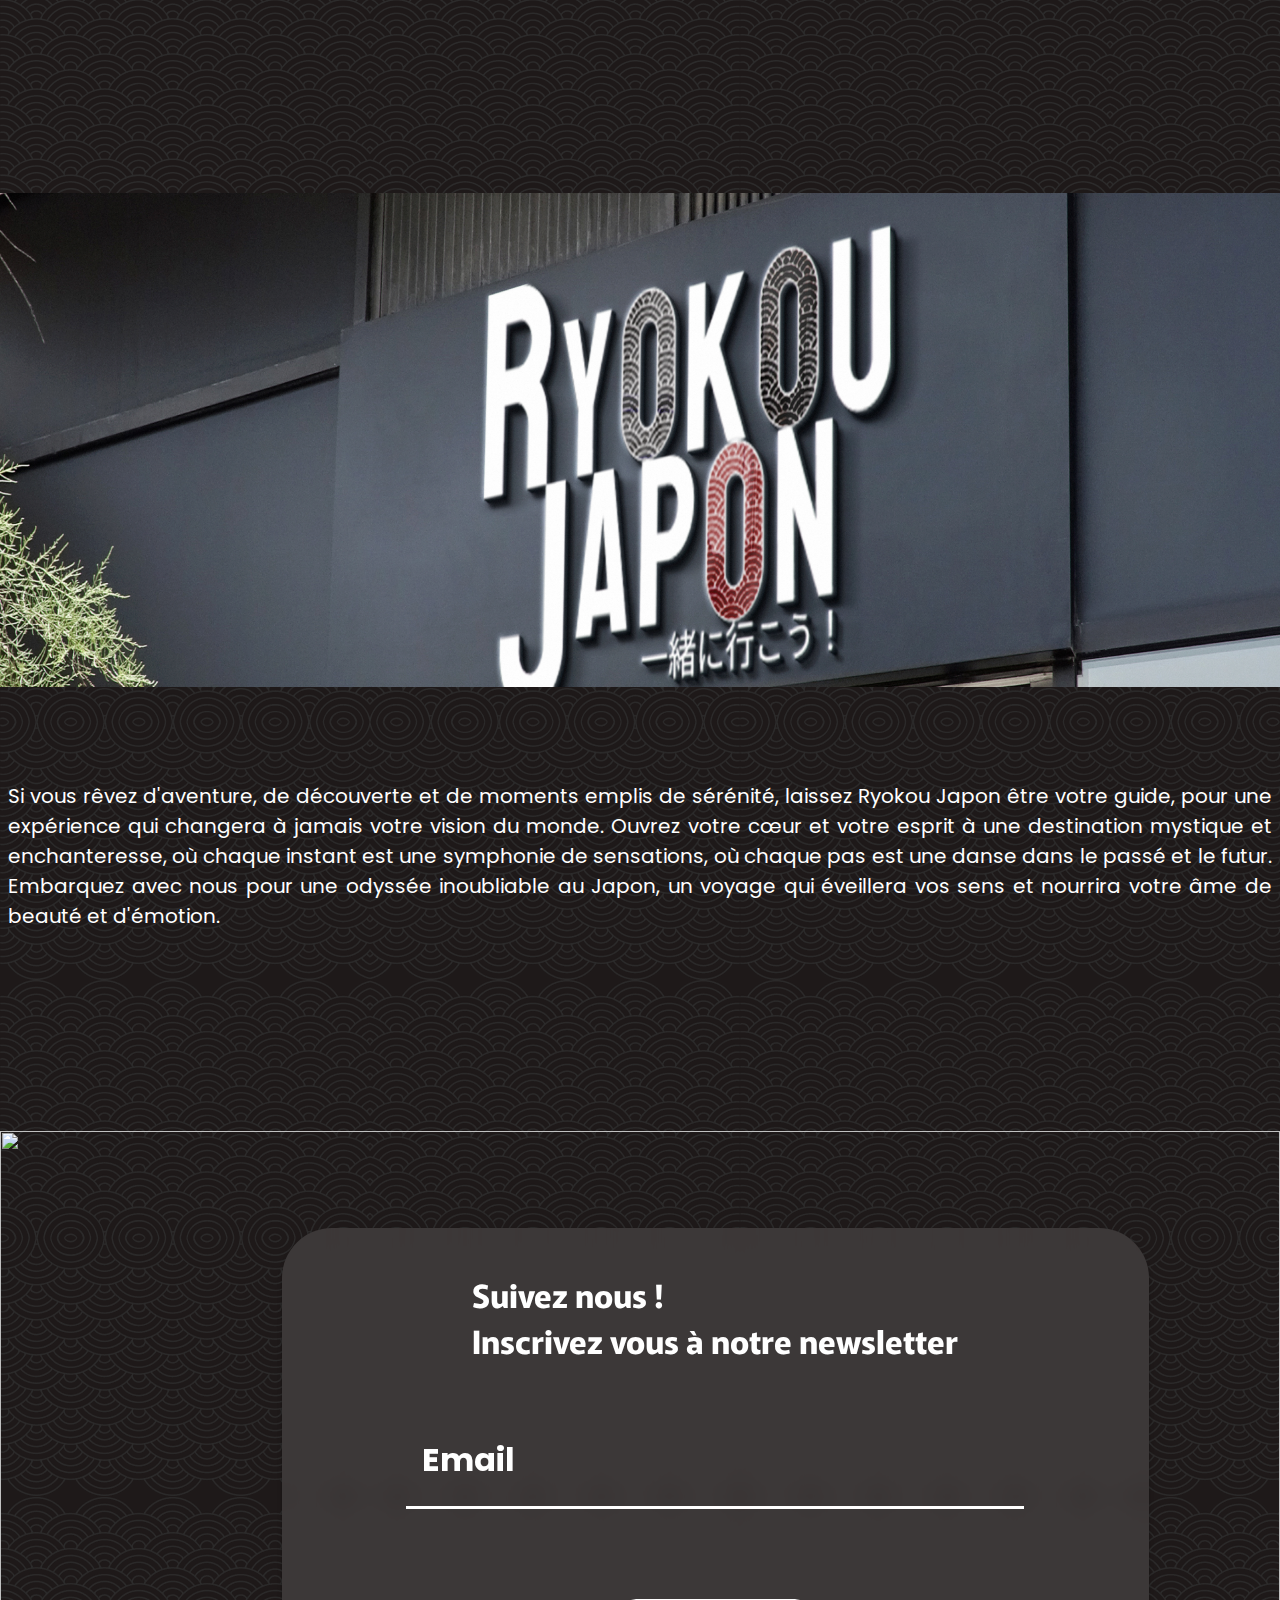
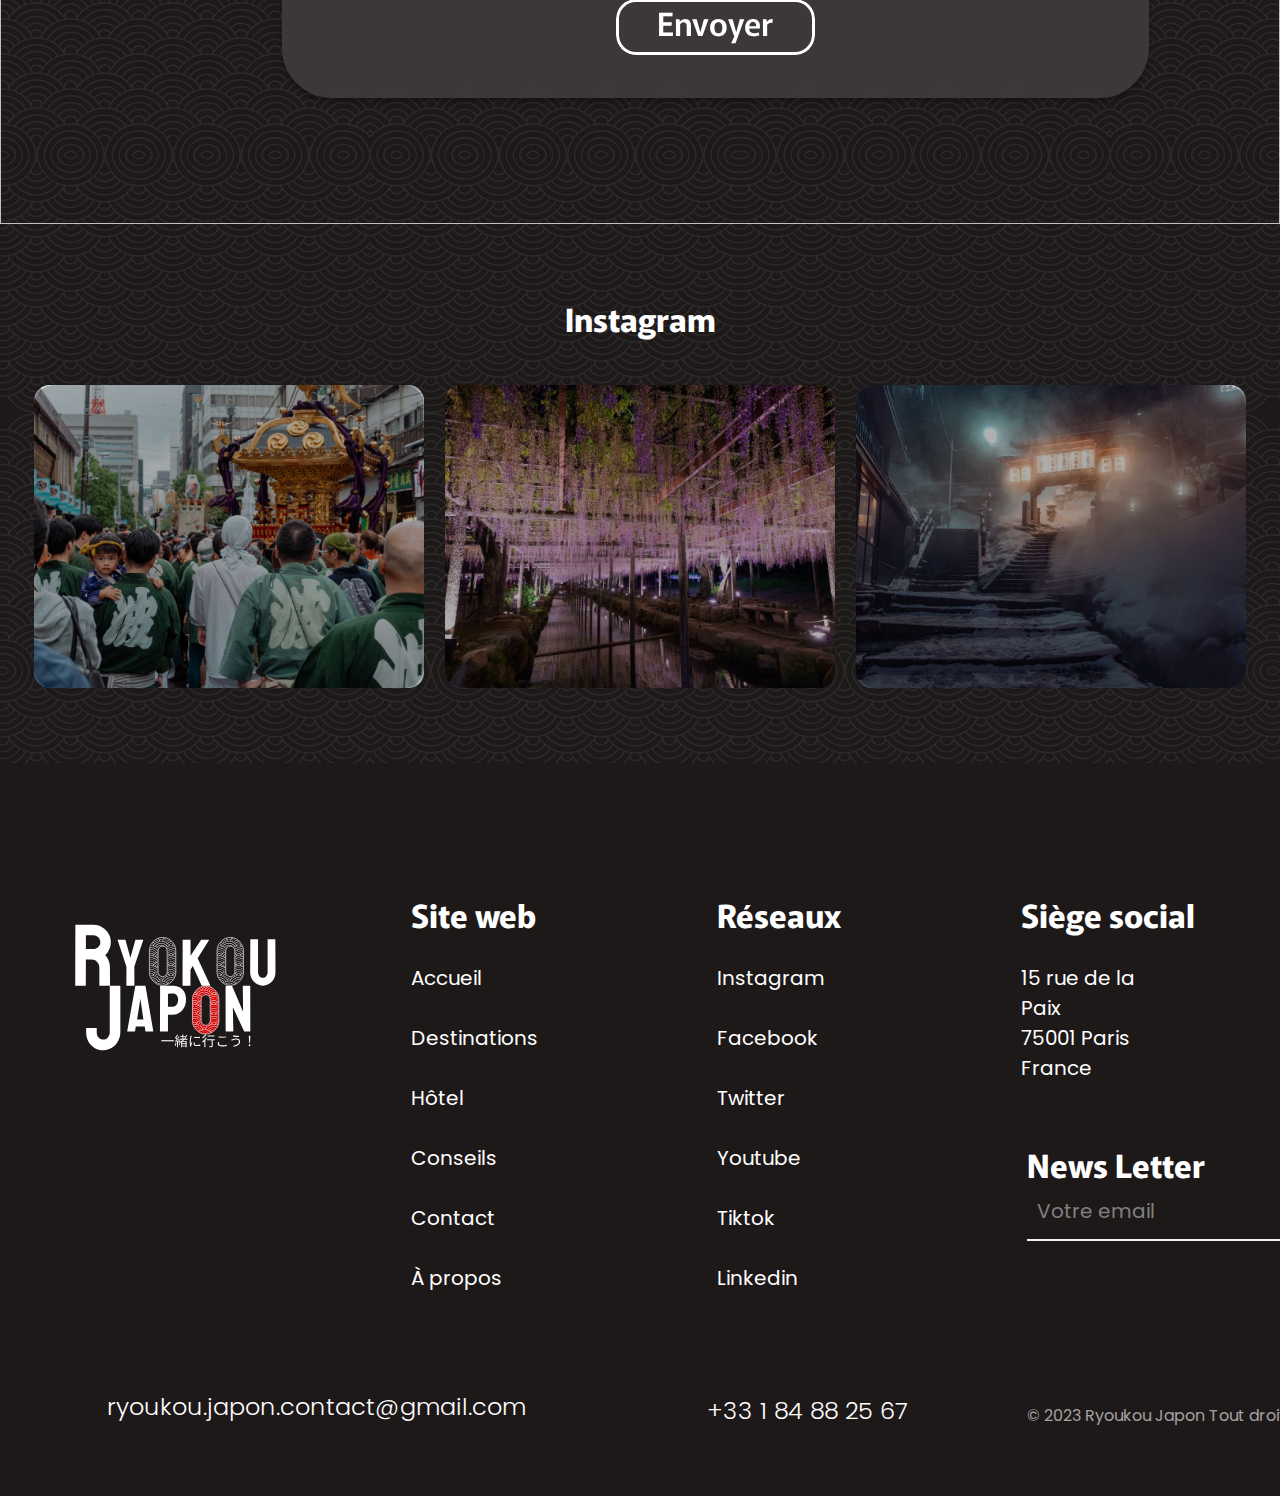
==== commit f88d4205: "Add files via upload" ====
--- a/page/agence.html
+++ b/page/agence.html
@@ -123,24 +123,28 @@
     </div>
 
   </div>
-
   <div class="instagram">
 
     <h3>
       Instagram
     </h3>
+
     <div class="postgroup">
+      
       <div class="post1">
+        <div class="cards_overlay7"></div>
         <img src="/asset/img/355635184_124652857320670_2875316618651683828_n 2.png"
           alt="">
       </div>
 
       <div class="post2">
+        <div class="cards_overlay8"></div>
         <img src="/asset/img/345060577_613847677301786_373737933857451719_n 1.png"
           alt="">
       </div>
 
       <div class="post3">
+        <div class="cards_overlay9"></div>
         <img src="/asset/img/332650103_738727047650461_3082135596126466973_n 1.png"
           alt="">
       </div>
@@ -212,5 +216,12 @@
       </div>
     </footer>
     
-
+    <script>
+      const icons = document.querySelector(".icons")
+      const ancre = document.querySelector(".ancre")
+    
+      icons.addEventListener('click',()=>{
+      ancre.classList.toggle('mobile-menu')
+      })
+    </script>
 </html>--- a/page/agence.css
+++ b/page/agence.css
@@ -324,7 +324,47 @@
     width: 390px;
 }
 
-
+.post1:hover .cards_overlay7 {
+    display: none;
+    transition: ease-in-out 0.6s;
+}
+
+.post2:hover .cards_overlay8 {
+    display: none;
+    transition: ease-in-out 0.6s;
+}
+
+.post3:hover .cards_overlay9 {
+    display: none;
+    transition: ease-in-out 0.6s;
+}
+
+.cards_overlay7 {
+    width: 390px; 
+    height:  303px;
+    background-color: #000;
+    position: absolute;
+    opacity: 0.3;
+    border-radius: 20px;
+}
+
+.cards_overlay8 {
+    width: 390px; 
+    height:  303px;
+    background-color: #000;
+    position: absolute;
+    opacity: 0.3;
+    border-radius: 20px;
+}
+
+.cards_overlay9 {
+    width: 390px; 
+    height:  303px;
+    background-color: #000;
+    position: absolute;
+    opacity: 0.3;
+    border-radius: 20px;
+}
 footer {
     background-color: #1E1919;
     width: 100%;
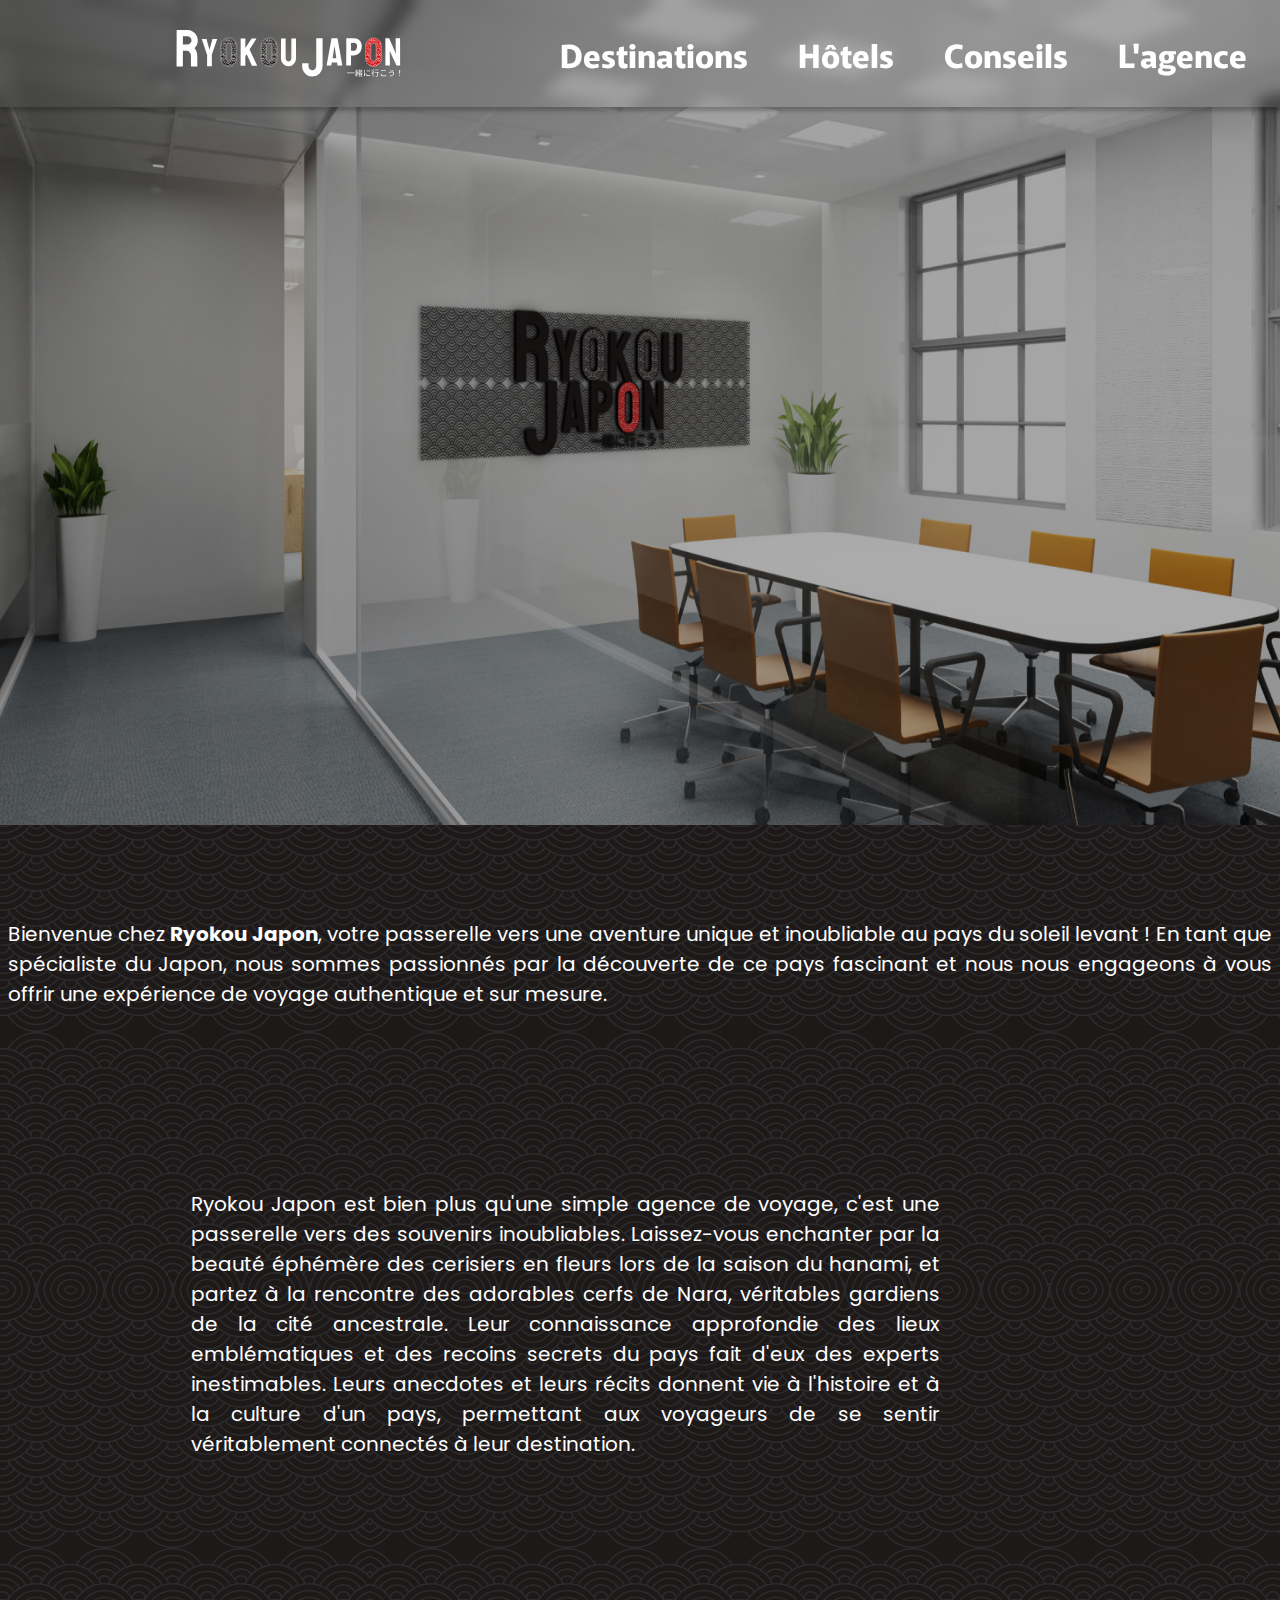
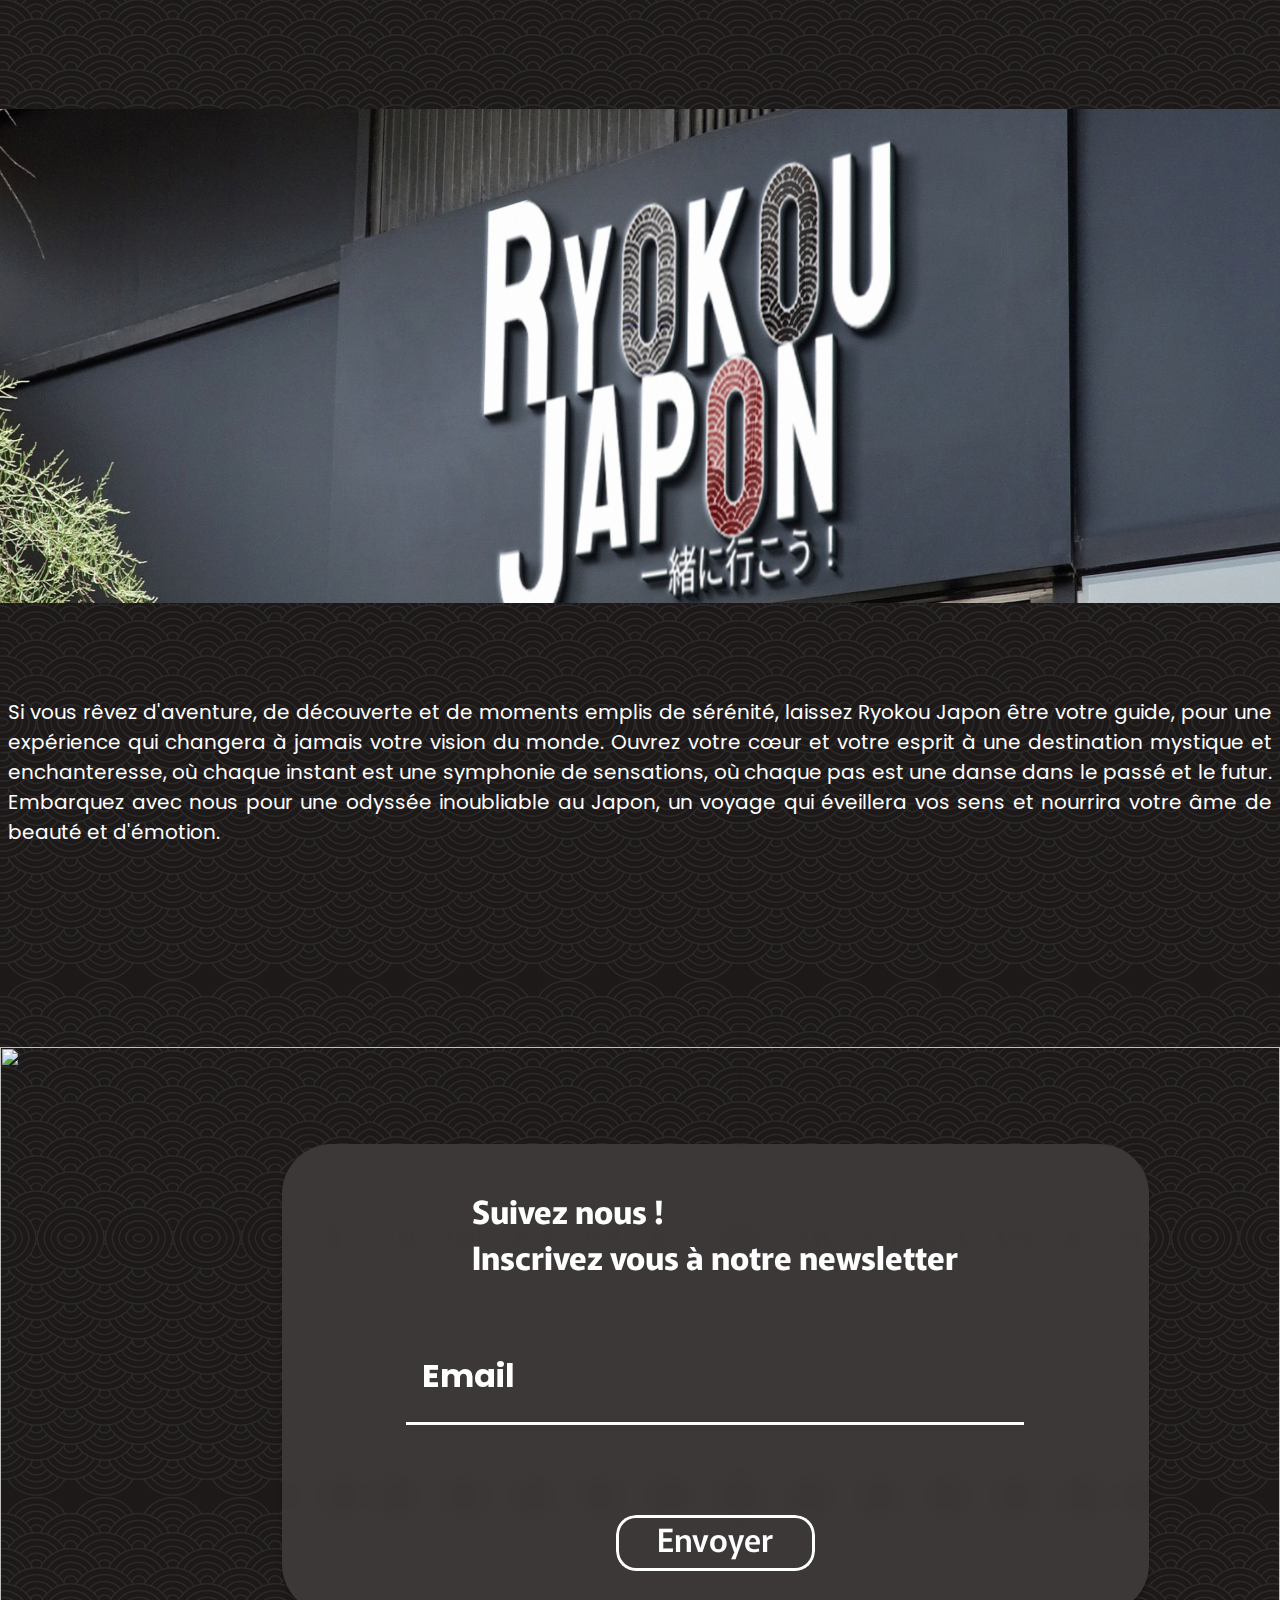
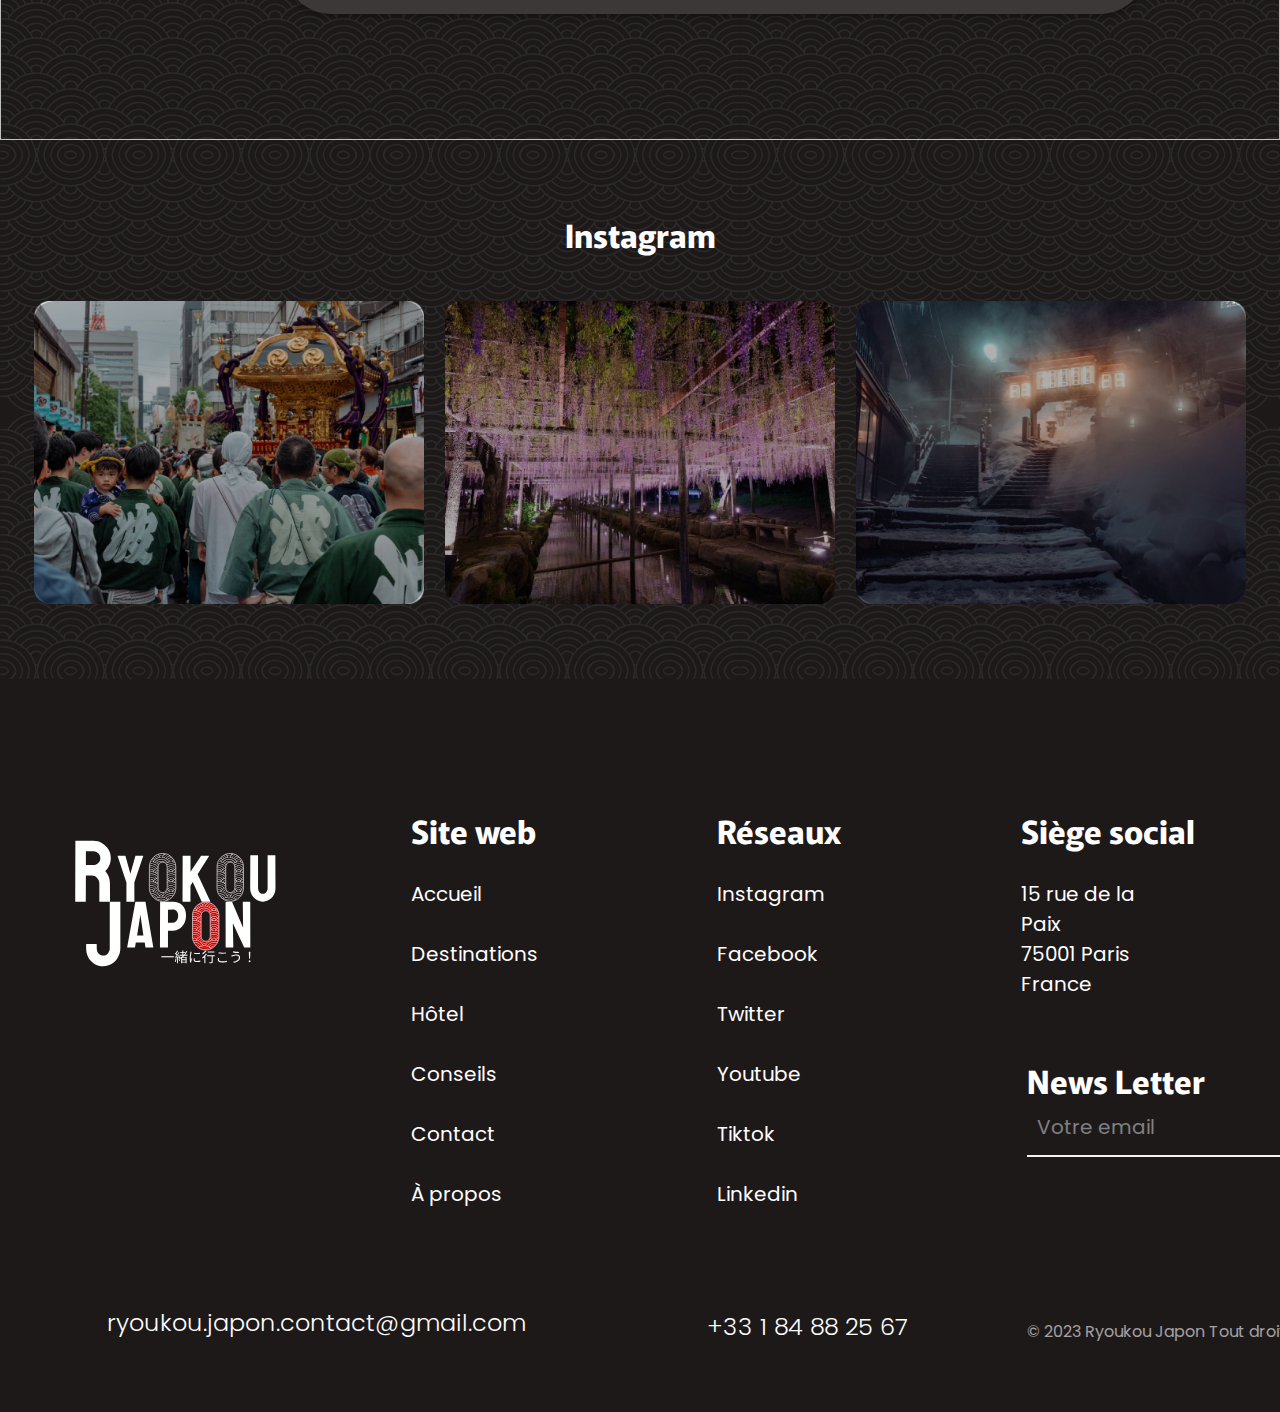
==== commit 8116dc03: "Add files via upload" ====
--- a/page/agence.html
+++ b/page/agence.html
@@ -10,6 +10,7 @@
     <title>Ryokou Japon</title>
     <link rel="stylesheet"
         href="/page/agence.css">
+        <link rel="stylesheet" href="agenceresponsive.css">
     <link rel="shortcut icon"
         href="/asset/logo/Frame 35.svg"
         type="image/x-icon">
@@ -30,7 +31,7 @@
             src="/asset/logo/Frame 393.svg"
             alt="Logotype RyokouJapon">
         </a>
-
+  
       </div>
       
         
@@ -52,11 +53,11 @@
           <li>
              <a href="/page/contact.html">Contact</a>
           </li>
-
+  
         </ul>
       </div>
-
-      <div class="icons"><img src="asset/img/menu.png" alt=""></div>
+  
+      <div class="icons"><img src="/asset/img/menu.png" alt=""></div>
       
     </nav>
   </header>
@@ -79,9 +80,7 @@
 
 
     <div class="texteguide">
-        <h3>
-            
-        </h3>
+        
         <p>
             Ryokou Japon est bien plus qu'une simple agence de voyage, c'est une passerelle vers des souvenirs inoubliables. Laissez-vous enchanter par la beauté éphémère des cerisiers en fleurs lors de la saison du hanami, et partez à la rencontre des adorables cerfs de Nara, véritables gardiens de la cité ancestrale.
             Leur connaissance approfondie des lieux emblématiques et des recoins secrets du pays fait d'eux des experts inestimables. Leurs anecdotes et leurs récits donnent vie à l'histoire et à la culture d'un pays, permettant aux voyageurs de se sentir véritablement connectés à leur destination.
--- a/page/agenceresponsive.css
+++ b/page/agenceresponsive.css
@@ -0,0 +1,418 @@
+@media screen and (max-width: 650px) {
+    /* LARGEUR 650PX ET HAUTEUR 700PX */
+
+
+
+    .navbar {
+        display: flex;
+        max-width: 100%;
+        min-width: 650px;
+        left: 0px;
+        align-items: center;
+        justify-content: center;
+        transition: ease 1s;
+        align-items: center;
+        padding: 0;
+    }
+
+    .icons {
+        display: block;
+        position: absolute;
+        margin-left: 500px;
+    }
+
+    #idbanner {
+        object-fit: cover;
+    }
+
+    .ancre {
+        position: absolute;
+        width: 100%;
+        height: 100vh;
+        top: 0;
+        left: 0;
+        display: flex;
+        justify-content: center;
+        align-items: center;
+        background-color: rgba(19, 19, 19, 0.9);
+        backdrop-filter: blur(7px);
+        margin-left: -100%;
+    }
+
+    .nav ul {
+        gap: 15px;
+        font-size: 20px;
+    }
+
+    .ancre ul {
+        display: flex;
+        flex-direction: column;
+        align-items: center;
+    }
+
+
+    .logo {
+        width: 25%;
+        height: 100%;
+        justify-content: center;
+        left: 0;
+        display: flex;
+        position: relative;
+        align-items: center;
+        text-align: center;
+    }
+
+    #logoid {
+        height: 100%;
+        display: flex;
+        justify-content: center;
+        left: 0;
+        padding-left: 0;
+    }
+
+    .mobile-menu {
+        margin-left: 0;
+    }
+
+    .ancre.mobile-menu {
+        transition: ease 0.4s;
+    }
+
+    .menu {
+        display: flex;
+    }
+
+    .banner {
+        width: 100%;
+        height: 50%;
+    }
+
+    #idbanner {
+        width: 100%;
+        height: 50%;
+        object-fit: cover;
+    }
+
+    .arrowh2 {
+        display: none;
+    }
+
+    h1 {
+        display: none;
+    }
+
+    .h3 {
+        padding: 0;
+    }
+
+.texte1{
+    width: 550px;
+    left: 5%;
+}
+
+.guide{
+    width: 550px;
+   
+    justify-content: center;
+    display: flex;
+    align-items: center;
+    text-align: center;
+    position: relative;
+    width: 550px;
+   
+}
+
+.texteguide{
+    position: relative;
+    width: 550px;
+    display: flex;
+    left: 15%;
+}
+.texteguide p{
+    position: relative;
+    width: 550px;
+    display: flex;
+    left: 5%;
+}
+
+
+#photo {
+    width: 100%;
+    object-fit: cover;
+}
+
+
+    .groupcardprise {
+        justify-content: center;
+        align-items: center;
+
+    }
+
+    .card {
+        margin-left: 20%;
+        left: 0;
+        justify-content: center;
+        align-items: center;
+        text-align: center;
+    }
+
+    .card_content {
+        align-items: center;
+        justify-content: center;
+        text-align: center;
+    }
+
+    .card__title {
+        margin-left: 5%;
+    }
+
+    .card__text {
+        display: flex;
+        position: relative;
+        margin-left: 5%;
+    }
+
+    .card__button {
+        margin-left: 5%;
+    }
+
+    .card2 {
+        display: none;
+    }
+
+    .card3 {
+        display: none;
+    }
+
+    .cartejapon {
+        flex-direction: column;
+        align-items: center;
+
+    }
+
+    .boutoncarte {
+        display: none;
+
+    }
+
+
+    .imgcarte {
+        opacity: 0.5;
+        width: 100%;
+
+    }
+
+    #jpnsvg {
+        width: 100%;
+        right: 0;
+    }
+
+    .textecarte {
+        width: 550px;
+        position: absolute;
+        left: 0;
+        color: #FFF;
+        text-align: justify;
+        font-family: Poppins;
+        font-size: 16px;
+        font-style: normal;
+        font-weight: 400;
+        line-height: normal;
+        align-items: center;
+        margin-left: 5%;
+        top: 300px;
+    }
+
+    iframe {
+        width: 600px;
+        height: 350px;
+    }
+
+    .grid {
+        gap: 15px;
+    }
+
+    .cards {
+        margin: 0;
+        width: 546px;
+        height: 384px;
+    }
+
+    #nagoyaimg {
+        width: 546px;
+        height: 384px;
+    }
+
+    #beppuimg {
+        width: 546px;
+        height: 384px;
+    }
+
+    .cards img {
+        width: 546px;
+        height: 384px;
+    }
+
+    .cards_overlay {
+        width: 546px;
+        height: 384px;
+    }
+
+    .cards_overlay2 {
+        width: 546px;
+        height: 384px;
+    }
+
+    .cards_overlay3 {
+        width: 546px;
+        height: 384px;
+    }
+
+    .cards_overlay4 {
+        width: 546px;
+        height: 384px;
+    }
+
+    .cards_overlay5 {
+        width: 546px;
+        height: 384px;
+    }
+
+    .cards_overlay6 {
+        width: 546px;
+        height: 384px;
+    }
+
+    .contact {
+        align-items: center;
+        justify-content: center;
+        text-align: center;
+    }
+
+    .caseform {
+        left: 20px;
+        width: 600px;
+
+    }
+
+
+    .formulaire {
+        width: 450px;
+    }
+
+    .instagram {
+        flex-direction: column;
+    }
+
+    .postgroup {
+        flex-direction: column;
+        align-items: center;
+
+    }
+
+    footer {
+        flex-direction: column;
+        align-items: center;
+        height: 2000px;
+    }
+
+    .logofooter {
+        margin-left: -100px;
+        align-items: center;
+    }
+
+    .sitemap {
+        margin-left: 0;
+        margin-top: 80px;
+    }
+
+
+    .reseaux {
+        margin-left: 0;
+        margin-top: 400px;
+
+    }
+
+    .siege_social {
+        margin-left: 0;
+        margin-top: 90px;
+    }
+
+    .newsletter {
+        right: 0;
+        margin-top: 0;
+        text-align: center;
+        left: 00px;
+        justify-content: center;
+
+    }
+
+    .newsletter h3 {
+        display: flex;
+        right: 0;
+        left: 0;
+    }
+
+    .form {
+        right: 00px;
+    }
+
+    .mailentreprise {
+        right: 0;
+
+        left: 0;
+    }
+
+    .droits {
+        margin-top: 50px;
+        bottom: 0;
+    }
+
+    .numeroentreprise {
+        margin-top: 50px;
+        bottom: 0;
+        right: 0;
+    }
+
+}
+
+
+
+
+
+
+
+
+
+
+
+
+
+
+
+
+
+
+
+
+
+
+
+
+
+
+
+
+
+
+
+
+
+
+
+
+
+
+
+
+
